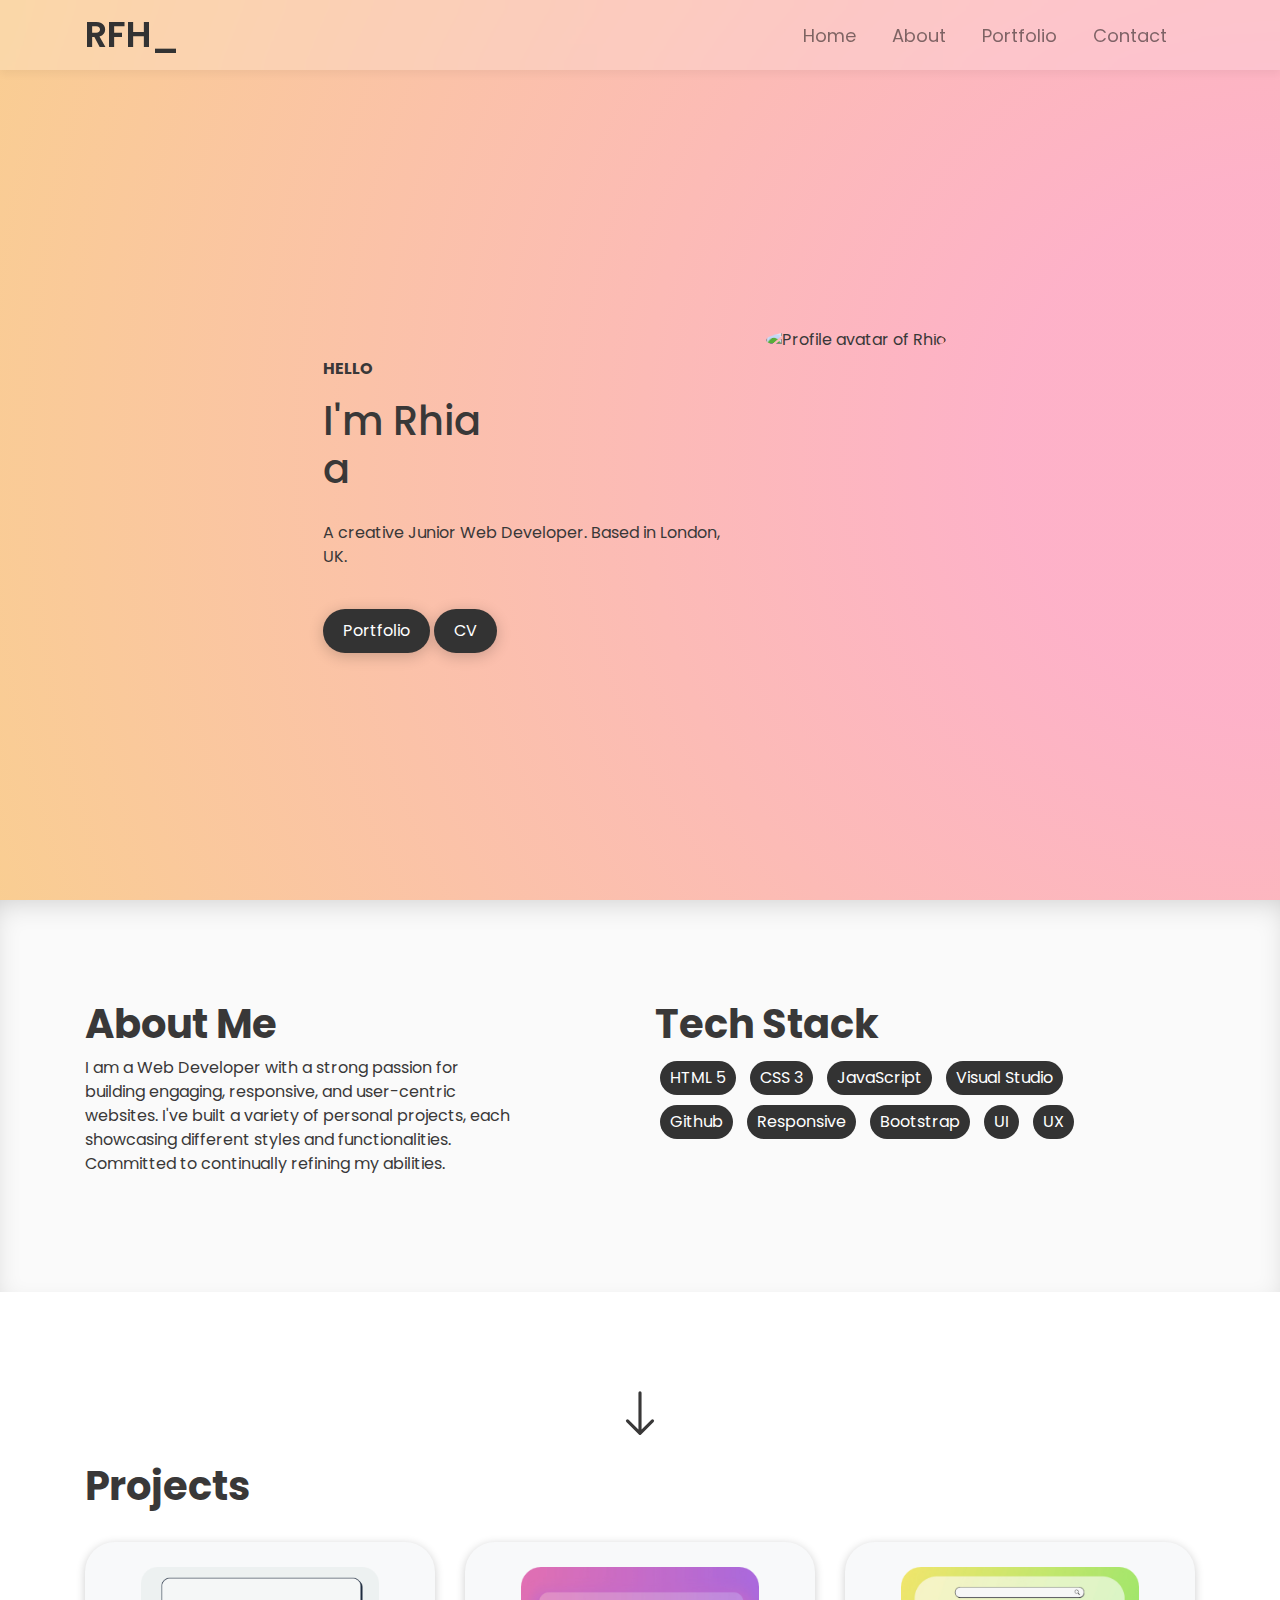
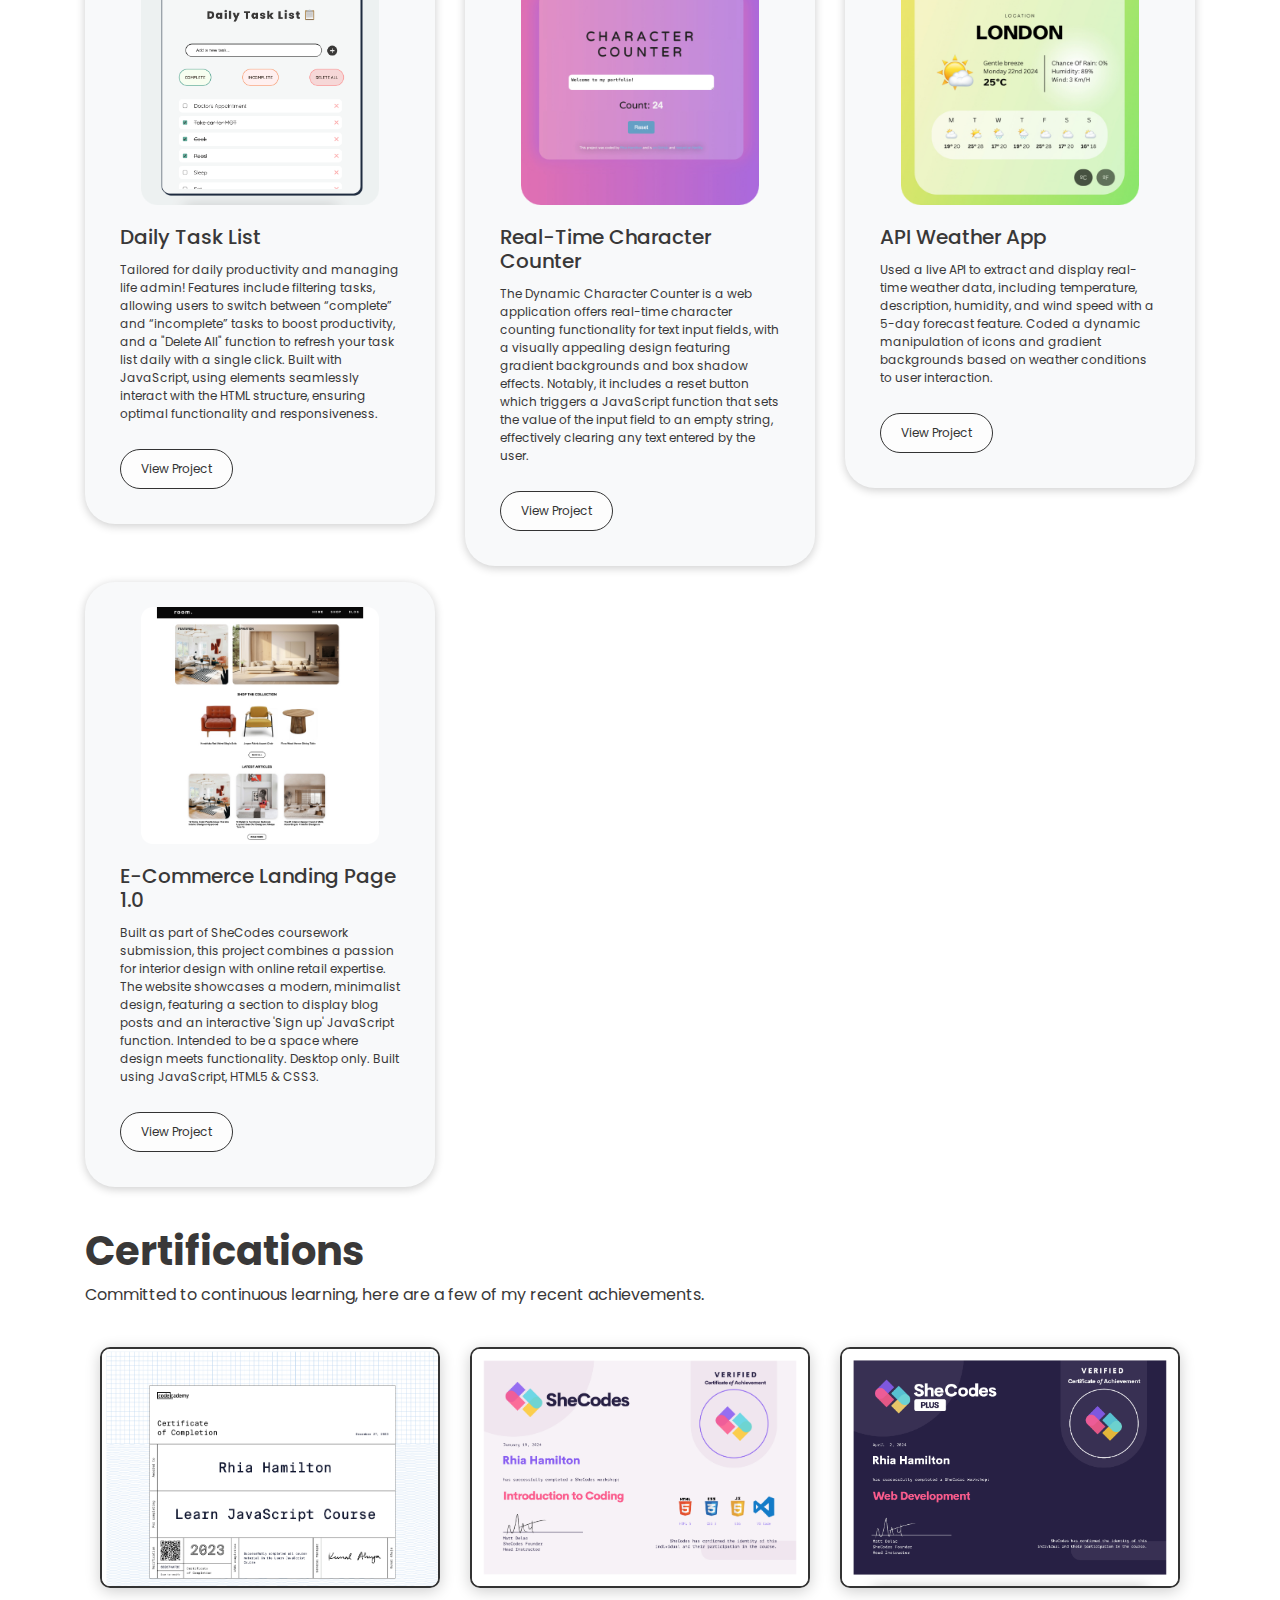
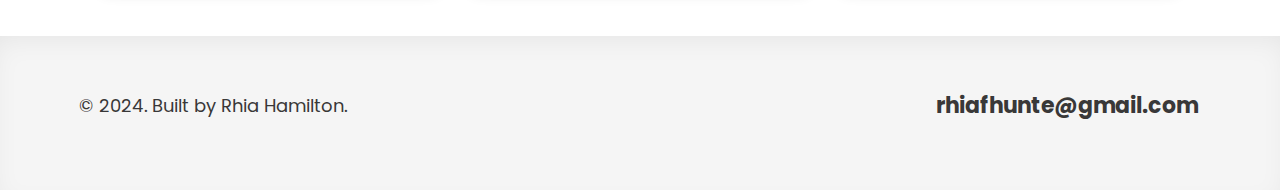
==== index.html @ b6ad88aa "Fixed broken CV link" ====
<!DOCTYPE html>
<html lang="en">
<head>
   <meta charset="UTF-8">
   <meta name="viewport" content="width=device-width, initial-scale=1.0">
   <link rel="stylesheet" href="https://cdn.jsdelivr.net/npm/remixicon@4.0.0/fonts/remixicon.css">
   <link rel="stylesheet" href="https://stackpath.bootstrapcdn.com/bootstrap/4.5.2/css/bootstrap.min.css">
   <script src="https://kit.fontawesome.com/2e4de11302.js" crossorigin="anonymous"></script>
   <link href="css/fontawesome.min.css" rel="stylesheet" type="text/css">
   <link rel="stylesheet" href="bootstrap.css">
   <link href="styles.css" rel="stylesheet" type="text/css">
   
   <title>RhiaFH Portfolio | Junior Software Developer</title>

</head>
<body>
    
<!-- BASIC MOBILE STYLING -->
<style> 
/* Base Styles */
.navbar-toggler-icon {
    color: transparent; 
}

.navbar-light .navbar-toggler {
    border-color: none;
}

/* Ordering Flex Items */
.order-1 {
    -webkit-box-ordinal-group: 3;
    -ms-flex-order: 2; 
    order: 2;
}

.order-2 {
    -webkit-box-ordinal-group: 2; 
    -ms-flex-order: 1;
    order: 1;
}

/*

.section_titles {
    padding-left: 11.5%;
}
*/



.card {
    width: 100%; 
    overflow: hidden; 
    box-shadow: 0px 2px 10px rgba(0,0,0,0.2);
    border: none;
    border-radius: 30px;
}


.card-img-top {
    padding: 10px 30px;
    width: 85%; 
    height: auto; 
    object-fit: cover; 
    object-position: center;
    border-radius: 15px; 
}


.card-body {
    padding:0px 35px 35px 35px;
}


.card-text {
    font-size: 12px; 
    overflow: visible; 
}



.btn-primary {
    background-color: rgba(255, 255, 255, 0.655);
    border-color: #333 !important;
    border: 1.5px solid #333;
    color: #333;
    font-size: 12px;
    border-radius: 100px;
    padding: 10px 20px;
    cursor: pointer;
    transition: background-color 0.3s ease;
}

.btn-primary:hover{
    background-color: #333;
    border-color: #333 !important;
    border: 1.5px solid #333;
    color: white;
}

@media (max-width: 576px) {
    .cards-wrapper {
    display: flex;
    justify-content: center;
    margin: 0 2%;
}

    .section_titles {
        padding-left: 4.5%;
    }
    .section_p {
        font-size: 14px;
        padding-left: 4.5%;
        margin-top: 0;
        margin-bottom: 0rem;
        padding-right: 30px;

    }

    .about__details__container{
        margin-left: 20px;
        margin-right: 40px;
    }

    .details__container {
        margin-left: 20px;
        margin-right: 40px;

    }

}

</style>


<!-- MAIN NAV -->
<section id="nav-menu">
    <nav class="navbar navbar-expand-lg navbar-light fixed-top dynamic-color-navbar">
        <div class="container">
            <a class="navbar-brand col-2" href="/">RFH<span>_</span></a>
            <button class="navbar-toggler" type="button" data-toggle="collapse" data-target="#navbarNav"
                    aria-controls="navbarNav" aria-expanded="false" aria-label="Toggle navigation"
                    id="navbarToggleBtn">
                <span class="navbar-toggler-icon"></span>
            </button>
            <div class="collapse navbar-collapse" id="navbarNav">
                <ul class="navbar-nav ml-auto">
                        <li class="nav-item">
                            <a class="nav-link" href="#home">Home</a>
                        </li>
                        <li class="nav-item">
                            <a class="nav-link" href="#about">About</a>
                        </li>
                        <li class="nav-item">
                            <a class="nav-link" href="#projects">Portfolio</a>
                        </li>
                        <li class="nav-item">
                            <a class="nav-link" href="#contact">Contact</a>
                        </li>
                    </ul>
                </div>
            </div>
        </div>
    </nav>
</section>


<!-- HERO -->
<section id="home">
    <section id="profile">
        <div class="profile__container">
            <div class="container">
                <div class="row">
                    <!-- Text Content Section: First on md and larger screens -->
                    <div class="col-md-8 order-sm-1 order-2">
                        <div class="profile__content">
                            <p class="profile__subtitle"><strong>HELLO</strong></p>
                            <h1 class="profile__title">
                                I'm <span>Rhia</span><br>
                                a <span id="typed" class="typing"></span>
                            </h1>
                            <script src="https://cdn.jsdelivr.net/npm/typed.js@2.0.12"></script>

                            <p class="description">
                                A creative Junior Web Developer. Based in London, UK.
                            </p>
                            <br>
                            <div class="action__btns">
                                <!--<button class="hero_button" onclick="location.href='#contact'">Contact Me</button>-->
                                <button class="hero_button margin-r-10px" onclick="location.href='#projects'">Portfolio</button>
                                <button class="hero_button" onclick="window.open('Assets/Rhia Hamilton - Junior Web Developer CV 2024.pdf', '_blank')">CV</button>
                            </div>
                        </div>
                    </div>
  <!-- Profile Image Section with Icon Overlay Above and Below -->
                    <div class="col-md-4 order-sm-2 order-0 position-relative">
                        <!-- Icons Above the profile image -->
                        <div style="position: absolute; top: -60px; right: 0; transform: translateX(-50%); display: flex; justify-content: space-between; width: 100px;">
                            <i class="fas fa-code code d-none d-sm-block" style="color: #272635a7; font-size: 70px; position: relative; left: -200px; top: 20px;"></i>
                            <i class="fab fa-bootstrap bootstrap d-none d-sm-block" style="color: #272635d7; font-size: 60px; position: relative; right: 20px"></i>
                        </div>
                        
                        <div class="profile-image" style="max-width: 100%; height: auto;">
                            <img src="assets/IMG_1.png" alt="Profile avatar of Rhia">
                        </div>
                        <!-- Icons Below the profile image -->
                        <div style="position: absolute; bottom: -60px; right: 0; transform: translateX(-50%);">
                            <i class="fab fa-js-square js d-none d-sm-block" style="color: #272635d7; font-size: 60px; position: relative; left: -200px; top: 10px;"></i>
                            <i class="fab fa-github github d-none d-sm-block" style="color: #272635a7; font-size: 60px; position: relative; left: 30px; bottom: 25px;"></i>
                        </div>
                        </div>
                    </div>
                </div>
            </div>
        </div>
    </section>
</section> 
 
 <!-- TYPING ANIMATION -->
 <script>
    var options = {
       strings: ["<strong>Web Developer</strong>", "<strong>Creative thinker</strong>", "<strong>Tech enthusiast</strong>"],
       typeSpeed: 50,
       backSpeed: 50,
       backDelay: 2000,
       startDelay: 400,
       loop: true,
       contentType: 'html'
    };
    var typed = new Typed("#typed", options);
 </script>

<!-- ABOUT ME INTRODUCTION -->
<section id="about">
    <div class="container">
       <div class="row">
          <!-- First Column -->
          <div class="col-12 col-md-6">
             <div class="about__details__container">
                <h1 class="title"><strong>About Me</strong></h1>
                <p>
                    I am a Web Developer with a strong passion for building engaging, responsive, and user-centric websites. I've built a variety of personal projects, each showcasing different styles and functionalities. Committed to continually refining my abilities.
                </p>
             </div>
          </div>
          <!-- Second Column -->
          <br>
          <div class="col-12 col-md-6">
             <div class="details__container">
                <h1 class="title"><strong>Tech Stack</strong></h1>
                <div class="tech__stack">
                   <!-- Tech Items -->
                   <div class="each_tech" style="width: fit-content;">HTML 5</div>
                   <div class="each_tech" style="width: fit-content;">CSS 3</div>           
                   <div class="each_tech" style="width: fit-content;">JavaScript</div>
                   <div class="each_tech" style="width: fit-content;">Visual Studio</div>   
                   <div class="each_tech" style="width: fit-content;">Github</div>     
                   <div class="each_tech" style="width: fit-content;">Responsive</div> 
                   <div class="each_tech" style="width: fit-content;">Bootstrap</div>   
                   <div class="each_tech" style="width: fit-content;">UI</div> 
                   <div class="each_tech" style="width: fit-content;">UX</div>  
                </div> 
             </div>
          </div>
       </div>
    </div>
 </section>
 
<br>
<br>
<br>
<br>

<!-- ARROW ICON -->
<div style="display: flex; justify-content: center;">
    <svg xmlns="http://www.w3.org/2000/svg" width="50" height="50" fill="currentColor" class="bi bi-arrow-down bounce" viewBox="0 0 16 16">
        <path fill-rule="evenodd" d="M8 1a.5.5 0 0 1 .5.5v11.793l3.146-3.147a.5.5 0 0 1 .708.708l-4 4a.5.5 0 0 1-.708 0l-4-4a.5.5 0 0 1 .708-.708L7.5 13.293V1.5A.5.5 0 0 1 8 1"/>
    </svg>
   
</div>

<!-- STATIC PROJECTS SECTION -->
<br>
<section id="projects" class="container">
    <h1 class="section_titles"><strong>Projects</strong></h1>
    <br>
    <div class="row cards-wrapper">
        <div class="col-md-4 mb-3">
            <div class="card bg-light">
                <img src="Assets/rfh-to-do-app.png" class="card-img-top" alt="Daily to-do app">
                <div class="card-body">
                    <h5 class="card-title">Daily Task List</h5>
                    <p class="card-text">Tailored for daily productivity and managing life admin! Features include filtering tasks, allowing users to switch between “complete” and “incomplete” tasks to boost productivity, and a "Delete All" function to refresh your task list daily with a single click. Built with JavaScript, using elements seamlessly interact with the HTML structure, ensuring optimal functionality and responsiveness. 
                    </p>
                    <a href="https://rhiafh-daily-task-list.netlify.app" target="_blank" class="btn btn-primary">View Project</a>
                </div>
            </div>
        </div>
        <div class="col-md-4 mb-3">
            <div class="card bg-light">
                <img src="Assets/resized/Rounded/rh-character-counter-round.png" class="card-img-top rounded" alt="Real-Time Character Counter">
                <div class="card-body">
                    <h5 class="card-title">Real-Time Character Counter</h5>
                    <p class="card-text">The Dynamic Character Counter is a web application offers real-time character counting functionality for text input fields, with a visually appealing design featuring gradient backgrounds and box shadow effects. Notably, it includes a reset button which triggers a JavaScript function that sets the value of the input field to an empty string, effectively clearing any text entered by the user.

                    </p>
                    <a href="https://rhiafh-character-counter.netlify.app/" target="_blank" class="btn btn-primary">View Project</a>
                </div>
            </div>
        </div>
        <div class="col-md-4 mb-3">
            <div class="card bg-light">
                <img src="Assets/resized/Rounded/rh-weather-app-square-round.png" class="card-img-top" alt="API Weather App">
                <div class="card-body">
                    <h5 class="card-title">API Weather App</h5>
                    <p class="card-text">Used a live API to extract and display real-time weather data, including temperature, description, humidity, and wind speed with a 5-day forecast feature. Coded a dynamic manipulation of icons and gradient backgrounds based on weather conditions to user interaction.

                    </p>
                    <a href="https://rhiafh-weather-app.netlify.app/" target="_blank" class="btn btn-primary">View Project</a>
                </div>
            </div>
        </div>
        <div class="col-md-4 mb-3 d-none d-md-block">
            <div class="card bg-light">
                <img src="Assets/resized/Rounded/ecomsite-square-rounded.png" class="card-img-top" alt="E-Commerce Landing Page 1.0">
                <div class="card-body">
                    <h5 class="card-title">E-Commerce Landing Page 1.0</h5>
                    <p class="card-text">Built as part of SheCodes coursework submission, this project combines a passion for interior design with online retail expertise. The website showcases a modern, minimalist design, featuring a section to display blog posts and an interactive 'Sign up' JavaScript function. Intended to be a space where design meets functionality. Desktop only. Built using JavaScript, HTML5 & CSS3.
                    </p>
                    <a href="https://www.shecodes.io/cohorts/1599/projects/2037888" target="_blank" class="btn btn-primary">View Project</a>
                </div>
            </div>
        </div>
    </div>
</section>


<br>
<!-- CETRIIFCATES SETCION-->
<section id="certificates" class="container">
    <h1 class="section_titles"><strong>Certifications</strong></h1>  
    <p class="section_p">
        Committed to continuous learning, here are a few of my recent achievements. 
    </p>
    <br>
   <div class="container">
      <div class="row">
         <div class="col-md-4">
            <div class="certificate">
               <a href="https://www.codecademy.com/profiles/Rhiafhunte/certificates/705dcb15de0da4dd9d9fc4f3274b430e" target="_blank" >
                  <img src="Assets/Codecademy_JS_Certificate.png" alt="Certificate 1">
              </a>
            </div>
         </div>
         <br>
         <div class="col-md-4">
            <div class="certificate">
               <a href="https://www.shecodes.io/certificates/e9a4f7de6667703b89cfa4e117dd806f" target="_blank" >
                  <img src="Assets/RH_SheCodes_Basics_Certificate.png" alt="Certificate 2">
              </a>
            </div>
         </div>
         <br>
         <div class="col-md-4">
            <div class="certificate">
               <a href="https://www.shecodes.io/certificates/384f6b2288be5c09e8b05656411b3e56" target="_blank" >
                  <img src="Assets/RH_SheCodes_Pro_Certificate.png" alt="Certificate 3">
              </a>

            </div>
         </div>
      </div>
   </div>
</section>
<br>
<br>


<!-- FOOTER SECTION -->
<footer>
    <section id="contact">
    <div class="container-fluid border-top-footer">
        <div class="row">
            <!-- Second column: Email Address -->
            <!-- Normal order on larger screens, first on small screens -->
            <div class="col-md-4 col-12 text-center order-sm-3">
                <p class="footer-description">
                    <strong><a href="mailto:rhiafhunte@gmail.com" class="custom-email-link">rhiafhunte@gmail.com</a></strong>
                </p>
            </div>

            <!-- Third column: Social Links with only icons as links -->
            <!-- Normal order on larger screens, second on small screens -->
            <div class="col-md-4 col-12 text-center order-sm-2">
                <a href="https://github.com/RhiaFHunte" target="_blank" class="footer-description" aria-label="Github">
                    <i class="fab fa-github"></i>
                </a>
                <a href="https://www.linkedin.com/in/rhiahunte/" target="_blank" class="footer-description" aria-label="LinkedIn">
                    <i class="fab fa-linkedin-in"></i>
                </a>
            </div>

            <!-- First column: Copyright Notice -->
            <!-- Normal order on larger screens, last on small screens -->
            <div class="col-md-4 col-12 text-center order-sm-1">
                <p class="footer-description">© 2024. Built by Rhia Hamilton.</p>
            </div>
        </div>
    </div>
</section>
</footer>



<!-- SCRIPTS -->
<script src="script.js"></script>
<script src="https://code.jquery.com/jquery-3.3.1.slim.min.js"></script>
<script src="https://cdnjs.cloudflare.com/ajax/libs/popper.js/1.14.7/umd/popper.min.js"></script>
<script src="https://cdn.jsdelivr.net/npm/bootstrap@4.5.2/dist/js/bootstrap.min.js"></script>
</body>
</html>
---- styles.css ----
@import url('https://fonts.googleapis.com/css2?family=Poppins:wght@300;400;600;700&display=swap');

:root {
   --primary-color: #7AA1C6;
   --primary-color-light: #a0bdd8;
   --text-dark: #393838; 
   --text-light: #7AA1C6;
   --extra-light: #fff8f9;
}
body {
   margin: 0;
   padding: 0;
   overflow-x: hidden;
   font-family: 'poppins', sans-serif;
   color: #393838;
}


#home {
  /* background: linear-gradient(106.5deg, rgba(255, 215, 185, 0.91) 23%, rgba(223, 159, 247, 0.8) 93%);*/
  background: radial-gradient(circle at 5.7% 50%, #f8c177cc  29.5%, #ffceeccf 90.5%);  
  background: radial-gradient(circle at right center, #fc739c8d 20%, #f8c177cc 100%, #f8c177cc 100%);

} 

/* RESPONSIVE STYLING */
/* Adjust h1 width for mobile view */
@media (max-width: 600px) {

   body {
      margin: 0;
      padding: 0;
      overflow-x: hidden;
   }
   
/* MOBILE NAVIGATION */

.title {
   height: auto;
   font-size: 30px;
}

#home {
   min-height: 100vh; /* Sets minimum height to 100% of the viewport height */
   height: auto; /* Allows the background height to expand based on the content */
   padding-bottom: 60px; /* Adds extra space at the bottom if needed */
}

#nav-menu nav {
   box-shadow: 0 4px 8px rgba(0, 0, 0, 0.046); 
}

.navbar-light .navbar-toggler {
   color: rgba(0, 0, 0, 0.5);
   z-index: 1030;
}

.dynamic-color-navbar {
   transition: background-color 0.8s ease;
}

.dynamic-color-navbar.scrolled {
   background-color: rgba(39, 38, 53, 0.104); 
}

.navbar-nav {
   display: flex;
   flex-direction: column;
   align-items: center;
   text-align: center;
   padding-top: 30%;
   width: 100%;
}

.navbar-nav .nav-item {
   margin: 10px 0;
   width: 100%; 
}

.navbar-toggler .navbar-toggler-icon {
   z-index: 1030; /* to ensure the toggler above other elements */
}

.navbar-toggler:not(.collapsed) .navbar-toggler-icon {
   transition: background-color 0.3s ease; /* Smooth transition for toggler icon */
}




/* PROFILE SECTION */

#profile {
   padding-top: 90px;
}


.profile-image {
   max-width: 75%;
   text-align: center; 
}

.profile__title {
   height: auto;
   font-size: 30px;
   overflow-x: auto;
   margin: 1px; 

}

.description {
   font-size: 14px;
   margin: 0; 
   line-height: 1.5;
}

.profile__subtitle, .profile__title,  .description {
   margin-left: 5px;
}




/* ABOUT SECTION */
.about__details__container {
   margin: 0 0 0 10%; 
   margin-right: 0; 
   margin-bottom: 24%; 
}

.details__container {
  margin: 0 0 0 10%; 
  margin-right: 0; 
}




/* CERTIFICATES */
#certificates img {
   margin-bottom: 10%;
}

#certificates .container {
   padding-left: 45px;
   padding-right: 45px;
}

/* CONTACT ME */
.custom-email-link {

}

.email-address h1 {

}

.social-icons h1 {

}
}

/* NAVIVATION SECTION */
#nav-menu nav {
   box-shadow: 0 4px 8px rgba(0, 0, 0, 0.046);

}
.navbar-light .navbar-toggler {
   color: rgba(0, 0, 0, .5);
}
.dynamic-color-navbar {
   transition: background-color 0.8s ease; 
}
.dynamic-color-navbar.scrolled {
   background-color: rgba(39, 38, 53, 0.104); 
  /*  background-color: rgba(223, 159, 247, 0.080); */

}
.navbar-nav .nav-link {
   color: #333; 
   font-size: 18px; 
   margin-right: 20px; 

}
.navbar-brand {
   color: #333!important; 
   font-size: 36px; 
   font-weight: 600;
   z-index: 1030;
   padding: 0PX;
}


/* PROFILE SECTION */

#profile {
   display: flex;             /* Enable Flexbox */
   flex-direction: column;    /* Stack children vertically */
   align-items: center;       /* Center children horizontally */
   justify-content: center;   /* Center children vertically */
   height: 100vh;             /* Set height to fill the viewport vertically */
   margin-bottom: 0;
   z-index: 1;
   transform: translateY(-45px); /* Move upwards by 20px */

 }

.profile-image {
   margin-top: -30px; /* Adjust the margin to move the image upwards */
}

.profile-image img {
   width: 100%; /* Adjust the width of the image */
   max-width: 300px; /* Set a maximum width for the image */
   height: auto; /* Maintain aspect ratio */
   border-radius: 50%; /* Make the image circular */

}

.profile__title {
   margin-bottom: 28px;
}

.hero_button {
background-color: #333;
color: #fff;
border-radius: 100px;
padding: 10px 20px; /* Adjust padding as needed */
border: none; /* Remove border */
cursor: pointer; /* Change cursor to pointer on hover */
}

.hero_button:hover {
   background-color: #080808e6;
   box-shadow: 0px 3px 15px rgba(0,0,0,0.2);
   }

.hero_button {
   background-color: #333;
   box-shadow: 0px 3px 15px rgba(0,0,0,0.2);
}

.margin-lr-10px {
   margin-left: 10px;
   margin-right: 10px;
}

.margin-r-20px {
   margin-right: 10px;
}

nav {
   position: fixed;
   top: 0;
   width: 100%;
   z-index: 2;
}

.navbar {

   position: fixed;
   background-color: rgba(255, 255, 255, 0.199); 
   -webkit-backdrop-filter: blur(10px); 
   backdrop-filter: blur(10px);
}


#home {
   min-height: 100vh; 
   height: auto; 
}

#profile {
   padding-top: 200px; /* Specific height of the element */   
}



/* ABOUT SECTION */
body #about {
   background-color: #FAFAFA;
   padding: 100px 0px; 
   box-shadow: inset 0px 10px 30px -10px rgba(0,0,0,0.2);
}
.about__details__container {
   margin-right: 20%; 
}

/* TECH STACK SECTION */
.details__container{
   margin-right: 20%; 


}
.each_tech {
   background-color: #333;
   color: #fff;
   padding: 5px 10px;
   border-radius: 100px;
   margin-bottom: 5px;
   cursor:default;
}
.tech__stack .each_tech {
   display: inline-block;
   background-color: #333;
   color: #fff;
   padding: 5px 10px;
   margin: 5px;
   border-radius: 100px;
   word-wrap: break-word; 
}

/* PROJECTS SECTION */

#projects {

   scroll-margin-top: 75px;  
}

.card-text {
   font-size: 11px;
   padding-bottom: 10px;
}


.card-img-top {
   width: 70%;      /* Controls the width of the image as a percentage of its container */
   height: auto;    /* Keeps the image's aspect ratio intact */
   border-radius: 30px; /* Rounds the corners of the image */
   margin: 15px auto 10px; /* Top and bottom margins set specifically, left and right margins set to auto */
   display: block; /* Ensures the image is treated as a block-level element, which is necessary for margins to work */
}


/* CERTI SECTION */

.certificate img {
   max-width: 100%;
   height: auto;
   border-radius: 10px;
   border: 2px solid #333;
   box-shadow: 0px 3px 15px rgba(0,0,0,0.2);
}

/* FOOTER SECTION */

footer {
   background-color: #f5f5f5;
   box-shadow: inset 0 10px 30px -10px rgba(0, 0, 0, 0.08);
   padding: 50px 0; /* Uniform padding at top and bottom */
   overflow-x: hidden;
}

footer .container {
   max-width: 100%;
   margin: 0 auto;
   padding: 0 20px;
   box-sizing: border-box;
}

footer .row {
   display: flex;
   align-items: center;
   justify-content: center;
   font-size: 18px;
}

.footer-description a {
   margin: 0 15px;
   color: #393838;
   text-decoration: none; /* Forcefully removing underline */
}

a:hover {
   text-decoration: none;
}

.custom-email-link {
   font-size: 22px;
   position: relative;
   text-decoration: none; 
   color: inherit; 
   display: inline-block; 
}

.custom-email-link::after {
   content: '';
   display: block;
   width: 0; /* Start underline from left to right*/
   height: 2px; 
   background: currentColor; 
   transition: width 0.3s ease, background-color 0.3s ease; 
   position: absolute;
   left: 0;
   bottom: -2px; 
}

.custom-email-link:hover::after,
.custom-email-link:focus::after {
    width: 100%; 
}

.footer-description i {
   font-size: 36px; 
   color: #393838; 
   margin: 10px;
   transition: color 0.3s ease; 
}

.footer-description i:hover,
.footer-description a:focus i {
   color: #555; 
   transform: scale(1.1); 
   text-decoration: none;
}
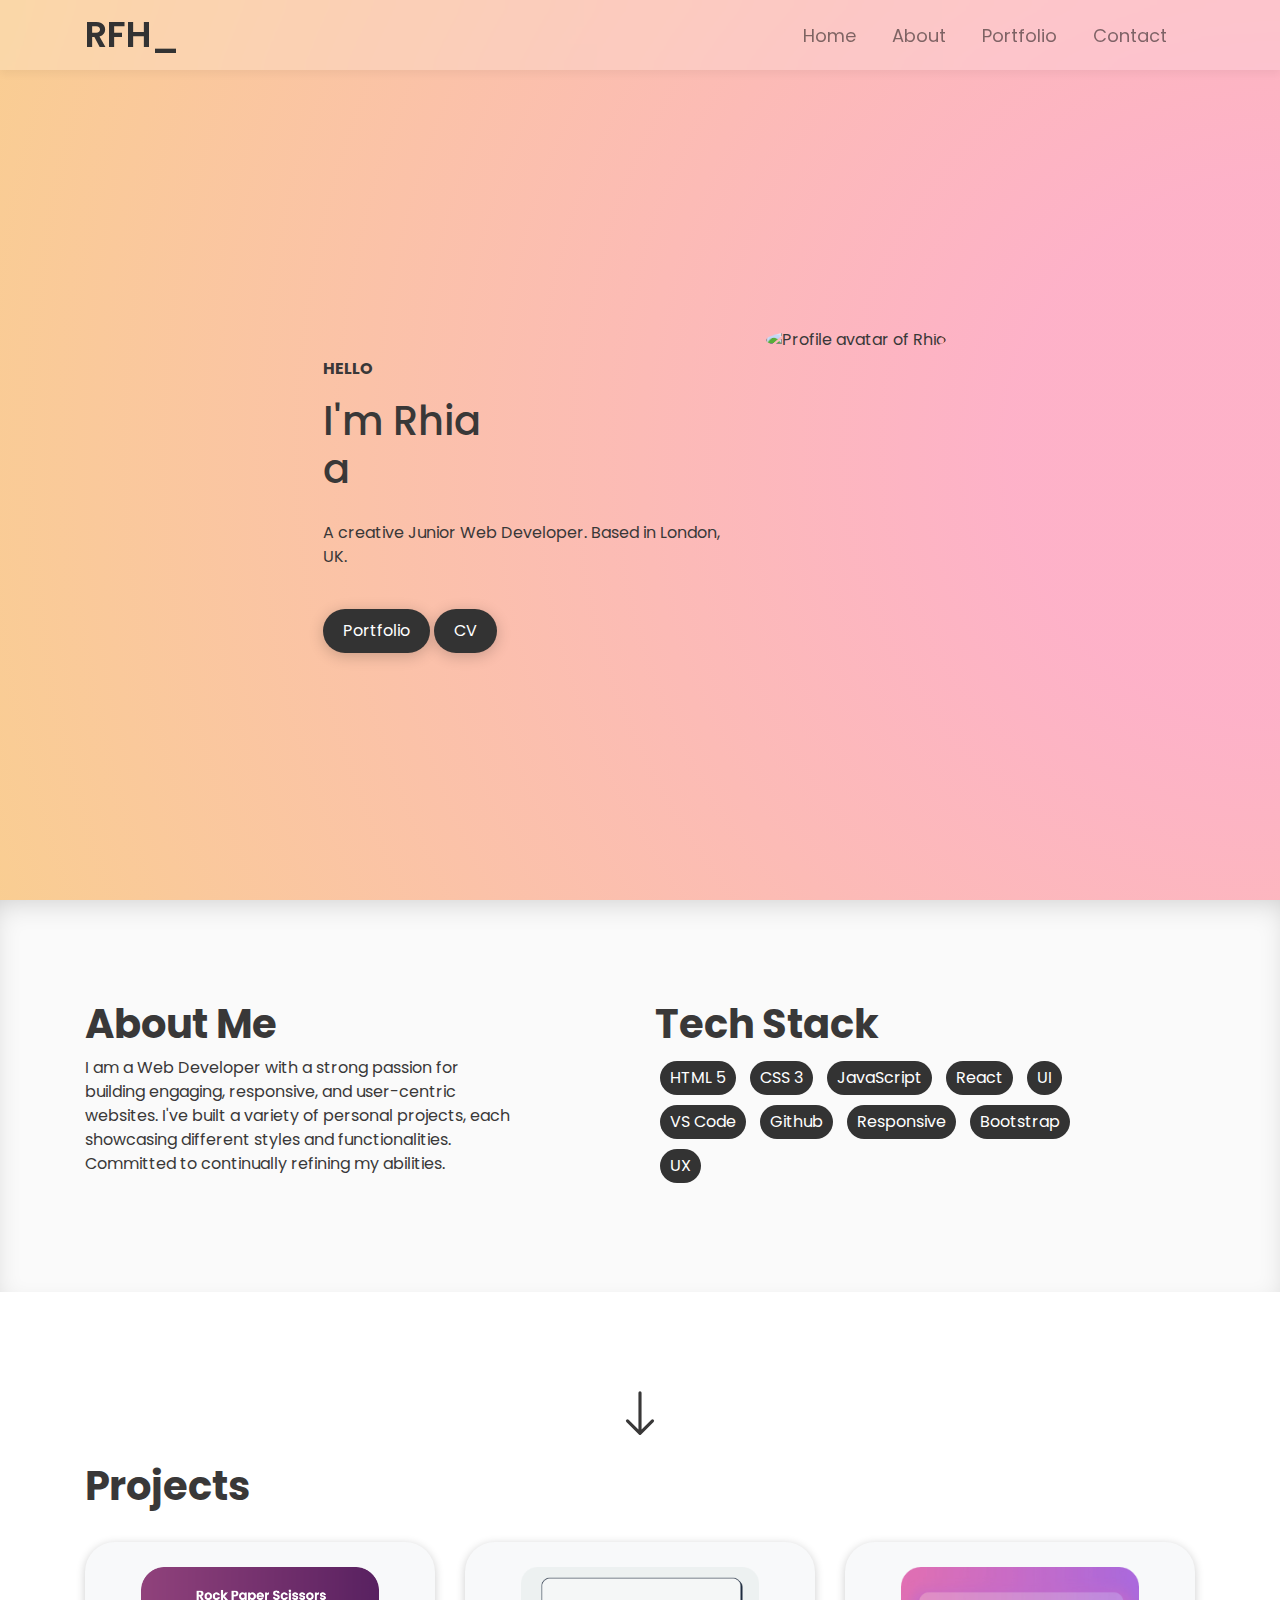
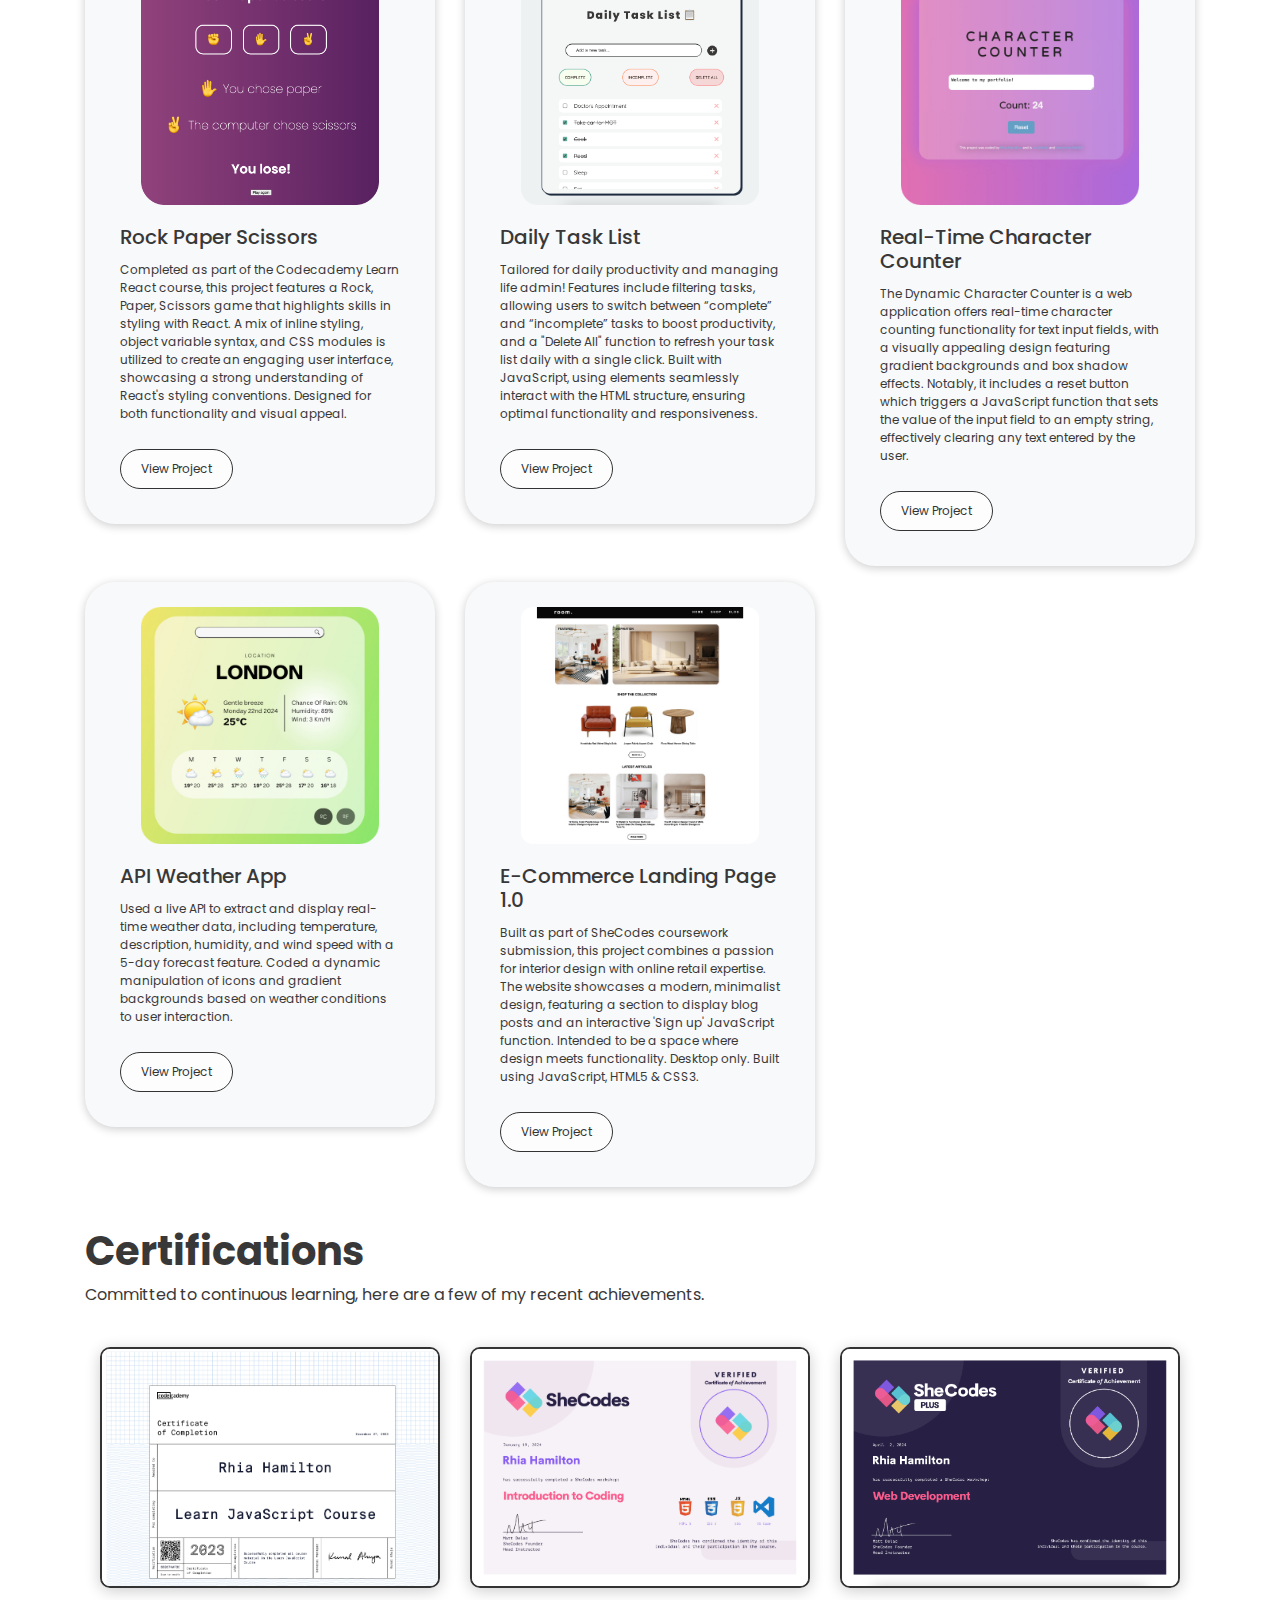
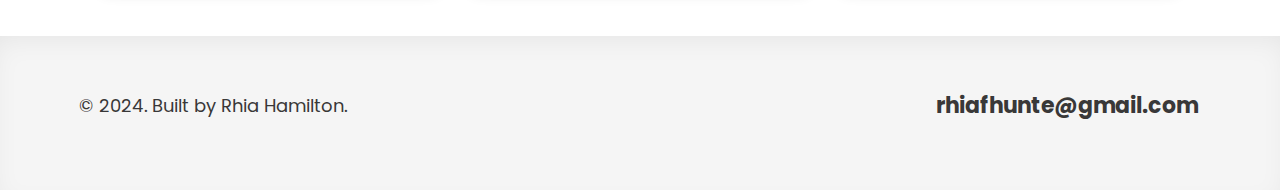
==== commit 998c85a3: "Added new project build to the Projects section" ====
--- a/index.html
+++ b/index.html
@@ -97,6 +97,7 @@
     border: 1.5px solid #333;
     color: white;
 }
+
 
 @media (max-width: 576px) {
     .cards-wrapper {
@@ -253,11 +254,13 @@
                    <div class="each_tech" style="width: fit-content;">HTML 5</div>
                    <div class="each_tech" style="width: fit-content;">CSS 3</div>           
                    <div class="each_tech" style="width: fit-content;">JavaScript</div>
-                   <div class="each_tech" style="width: fit-content;">Visual Studio</div>   
+                   <div class="each_tech" style="width: fit-content;">React</div>
+                   <div class="each_tech" style="width: fit-content;">UI</div> 
+                   <div class="each_tech" style="width: fit-content;">VS Code</div>   
                    <div class="each_tech" style="width: fit-content;">Github</div>     
                    <div class="each_tech" style="width: fit-content;">Responsive</div> 
                    <div class="each_tech" style="width: fit-content;">Bootstrap</div>   
-                   <div class="each_tech" style="width: fit-content;">UI</div> 
+
                    <div class="each_tech" style="width: fit-content;">UX</div>  
                 </div> 
              </div>
@@ -287,6 +290,17 @@
     <div class="row cards-wrapper">
         <div class="col-md-4 mb-3">
             <div class="card bg-light">
+                <img src="Assets/rfh-rock-paper-scissors.png" class="card-img-top" alt="Daily to-do app">
+                <div class="card-body">
+                    <h5 class="card-title">Rock Paper Scissors</h5>
+                    <p class="card-text">Completed as part of the Codecademy Learn React course, this project features a Rock, Paper, Scissors game that highlights skills in styling with React. A mix of inline styling, object variable syntax, and CSS modules is utilized to create an engaging user interface, showcasing a strong understanding of React's styling conventions. Designed for both functionality and visual appeal.
+                    </p>
+                    <a href="https://rfh-react-game.netlify.app/" target="_blank" class="btn btn-primary">View Project</a>
+                </div>
+            </div>
+        </div>
+        <div class="col-md-4 mb-3">
+            <div class="card bg-light">
                 <img src="Assets/rfh-to-do-app.png" class="card-img-top" alt="Daily to-do app">
                 <div class="card-body">
                     <h5 class="card-title">Daily Task List</h5>
@@ -331,11 +345,16 @@
                 </div>
             </div>
         </div>
+        
     </div>
 </section>
 
 
 <br>
+
+
+
+
 <!-- CETRIIFCATES SETCION-->
 <section id="certificates" class="container">
     <h1 class="section_titles"><strong>Certifications</strong></h1>  
@@ -343,35 +362,43 @@
         Committed to continuous learning, here are a few of my recent achievements. 
     </p>
     <br>
-   <div class="container">
-      <div class="row">
-         <div class="col-md-4">
-            <div class="certificate">
-               <a href="https://www.codecademy.com/profiles/Rhiafhunte/certificates/705dcb15de0da4dd9d9fc4f3274b430e" target="_blank" >
-                  <img src="Assets/Codecademy_JS_Certificate.png" alt="Certificate 1">
-              </a>
-            </div>
-         </div>
-         <br>
-         <div class="col-md-4">
-            <div class="certificate">
-               <a href="https://www.shecodes.io/certificates/e9a4f7de6667703b89cfa4e117dd806f" target="_blank" >
-                  <img src="Assets/RH_SheCodes_Basics_Certificate.png" alt="Certificate 2">
-              </a>
-            </div>
-         </div>
-         <br>
-         <div class="col-md-4">
-            <div class="certificate">
-               <a href="https://www.shecodes.io/certificates/384f6b2288be5c09e8b05656411b3e56" target="_blank" >
-                  <img src="Assets/RH_SheCodes_Pro_Certificate.png" alt="Certificate 3">
-              </a>
-
-            </div>
-         </div>
-      </div>
-   </div>
+    <div class="container">
+        <div class="row">
+            <div class="col-md-4">
+                <div class="certificate">
+                    <a href="https://www.codecademy.com/profiles/Rhiafhunte/certificates/705dcb15de0da4dd9d9fc4f3274b430e" target="_blank">
+                        <img src="Assets/Codecademy_JS_Certificate.png" alt="Certificate 1">
+                    </a>
+                </div>
+            </div>
+            <br>
+            <div class="col-md-4">
+                <div class="certificate">
+                    <a href="https://www.shecodes.io/certificates/e9a4f7de6667703b89cfa4e117dd806f" target="_blank">
+                        <img src="Assets/RH_SheCodes_Basics_Certificate.png" alt="Certificate 2">
+                    </a>
+                </div>
+            </div>
+            <br>
+            <div class="col-md-4">
+                <div class="certificate">
+                    <a href="https://www.shecodes.io/certificates/384f6b2288be5c09e8b05656411b3e56" target="_blank">
+                        <img src="Assets/RH_SheCodes_Pro_Certificate.png" alt="Certificate 3">
+                    </a>
+                </div>
+            </div>
+        </div>
+    </div>
 </section>
+
+
+<!-- Include your CSS file -->
+<link rel="stylesheet" href="path/to/your/style.css">
+
+<!-- Include your JavaScript file -->
+<script src="path/to/your/script.js"></script>
+
+
 <br>
 <br>
 
@@ -416,6 +443,7 @@
 <script src="script.js"></script>
 <script src="https://code.jquery.com/jquery-3.3.1.slim.min.js"></script>
 <script src="https://cdnjs.cloudflare.com/ajax/libs/popper.js/1.14.7/umd/popper.min.js"></script>
+<script src="https://cdn.jsdelivr.net/npm/@popperjs/core@2.9.3/dist/umd/popper.min.js"></script>
 <script src="https://cdn.jsdelivr.net/npm/bootstrap@4.5.2/dist/js/bootstrap.min.js"></script>
 </body>
 </html>--- a/styles.css
+++ b/styles.css
@@ -135,7 +135,6 @@
 
 
 
-
 /* CERTIFICATES */
 #certificates img {
    margin-bottom: 10%;
@@ -145,6 +144,9 @@
    padding-left: 45px;
    padding-right: 45px;
 }
+
+
+
 
 /* CONTACT ME */
 .custom-email-link {
@@ -332,6 +334,8 @@
 }
 
 
+
+
 /* CERTI SECTION */
 
 .certificate img {
@@ -341,6 +345,9 @@
    border: 2px solid #333;
    box-shadow: 0px 3px 15px rgba(0,0,0,0.2);
 }
+
+
+
 
 /* FOOTER SECTION */
 
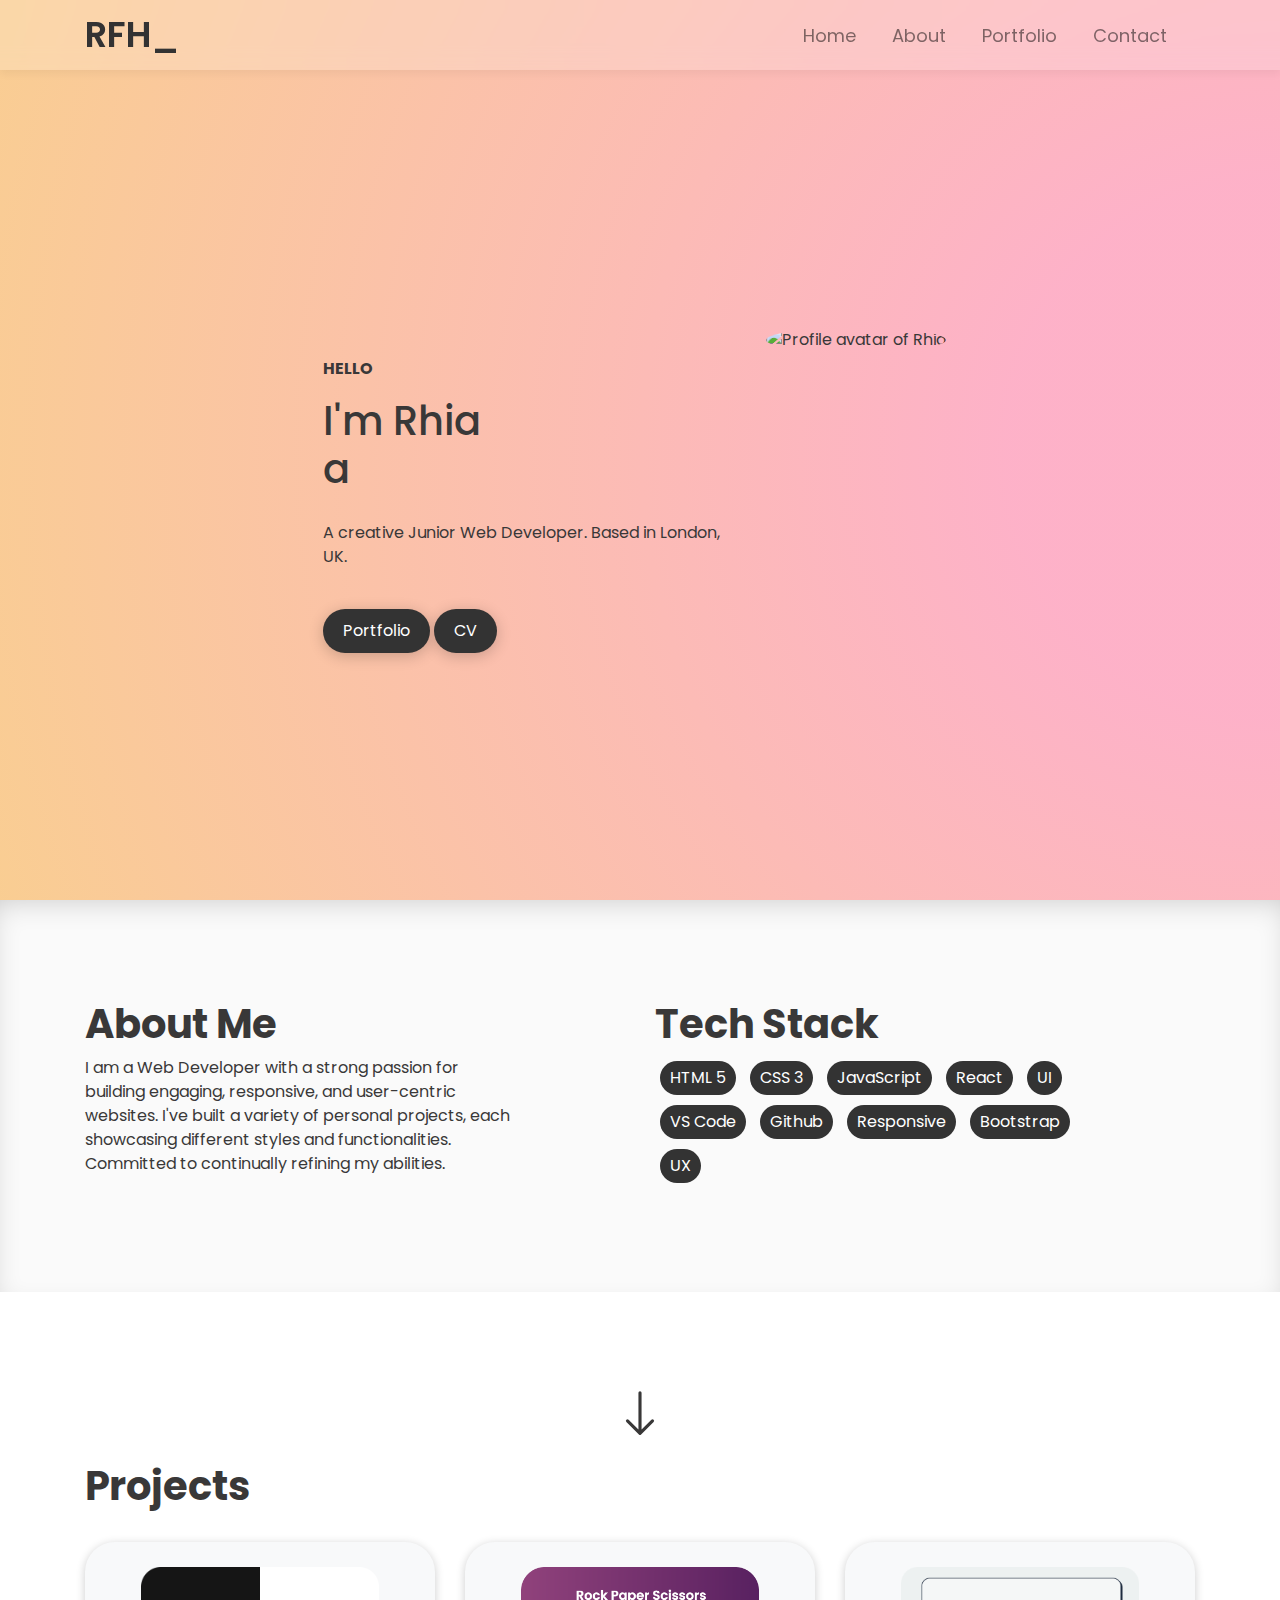
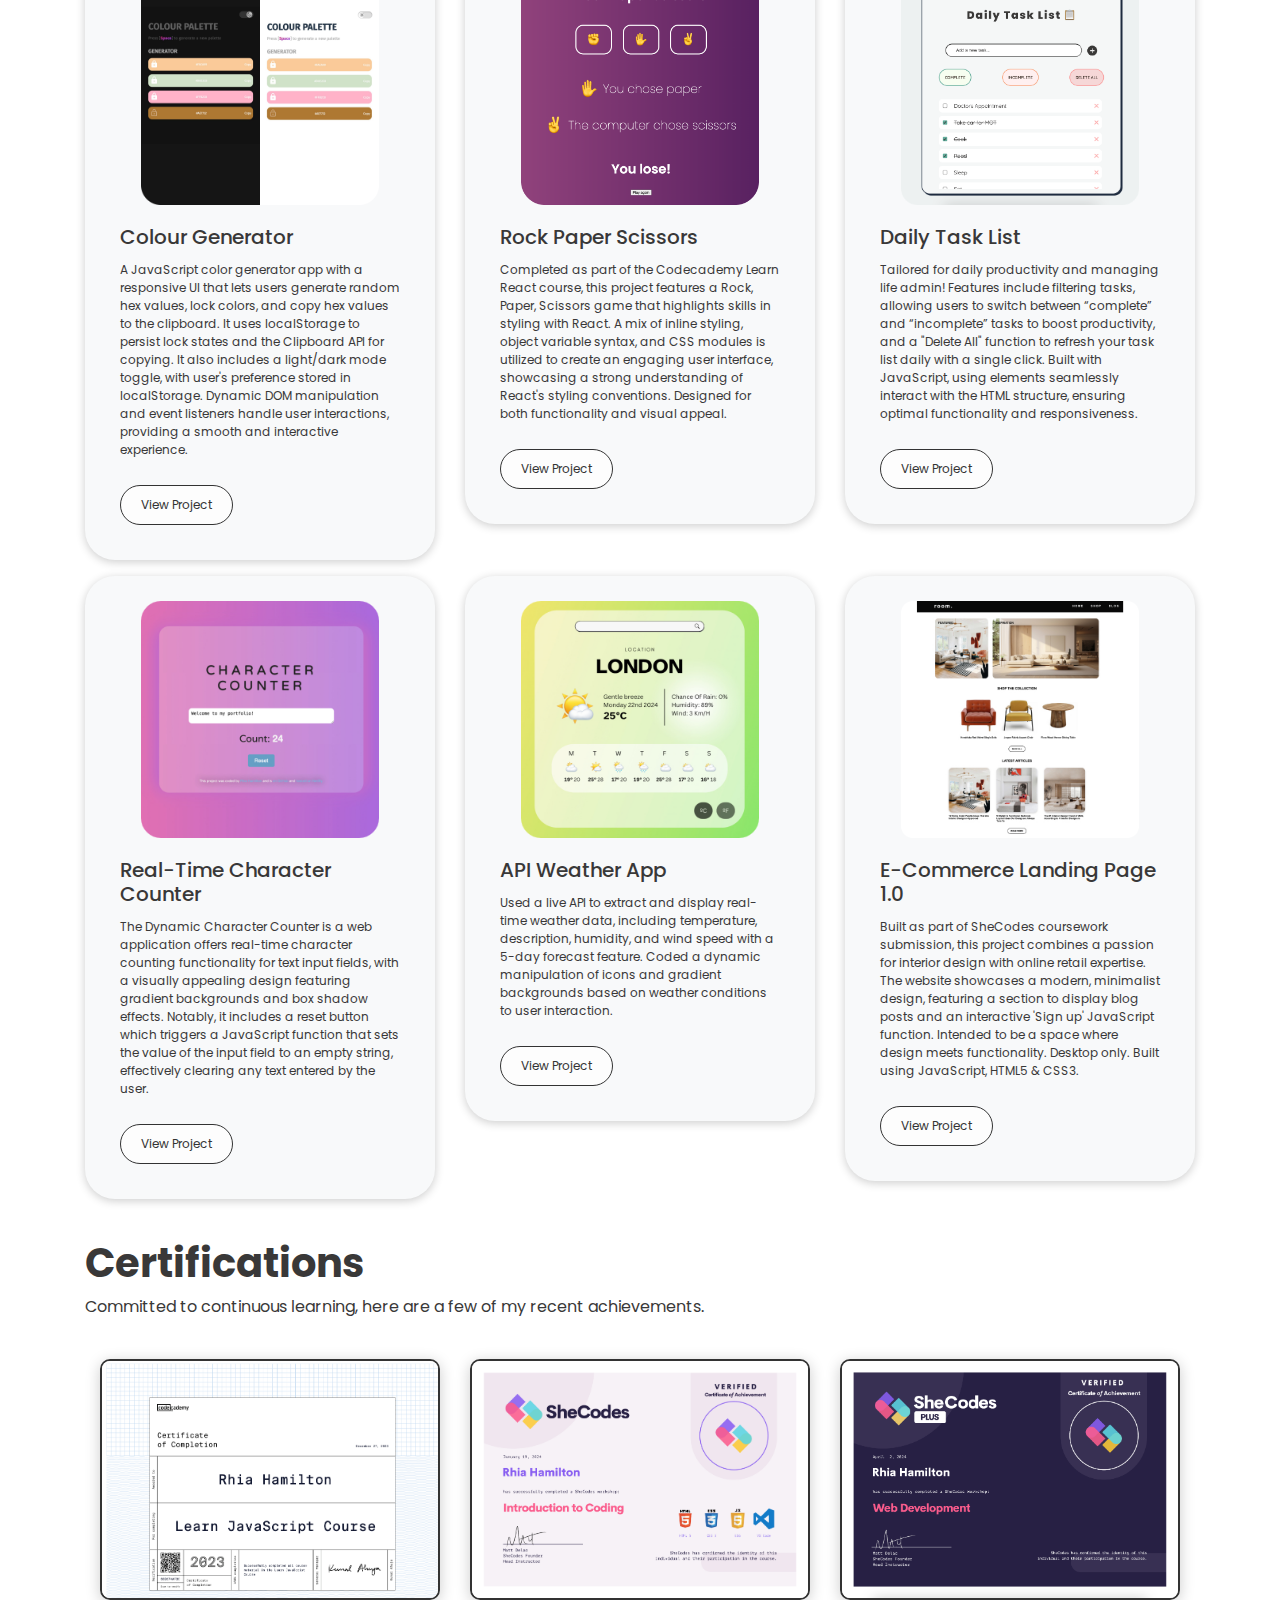
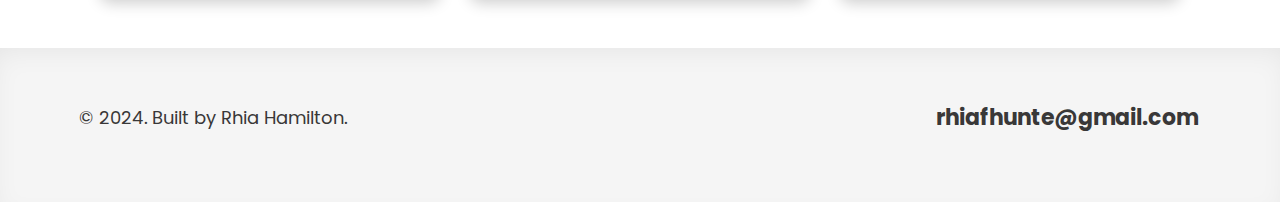
==== commit 9d5ded53: "added latest colour-palette-generator project" ====
--- a/index.html
+++ b/index.html
@@ -9,9 +9,12 @@
    <link href="css/fontawesome.min.css" rel="stylesheet" type="text/css">
    <link rel="stylesheet" href="bootstrap.css">
    <link href="styles.css" rel="stylesheet" type="text/css">
-   
-   <title>RhiaFH Portfolio | Junior Software Developer</title>
-
+<!-- FAVICON -->
+   <link rel="apple-touch-icon" sizes="180x180" href="Assets/Favicon/apple-touch-icon.png">
+   <link rel="icon" type="image/png" sizes="32x32" href="/Assets/Favicon/favicon-32x32.png">
+   <link rel="icon" type="image/png" sizes="16x16" href="Assets/Favicon/favicon-16x16.png">
+   <link rel="manifest" href="/site.webmanifest">
+   <title>RhiaFH Portfolio | Junior Web Developer</title>
 </head>
 <body>
     
@@ -189,7 +192,8 @@
                             <div class="action__btns">
                                 <!--<button class="hero_button" onclick="location.href='#contact'">Contact Me</button>-->
                                 <button class="hero_button margin-r-10px" onclick="location.href='#projects'">Portfolio</button>
-                                <button class="hero_button" onclick="window.open('Assets/Rhia Hamilton - Junior Web Developer CV 2024.pdf', '_blank')">CV</button>
+                                <button class="hero_button" onclick="window.open('Assets/Rhia%20Hamilton%20-%20Junior%20Frontend%20Engineer%20CV%202025.pdf', '_blank')">CV</button>
+
                             </div>
                         </div>
                     </div>
@@ -290,6 +294,17 @@
     <div class="row cards-wrapper">
         <div class="col-md-4 mb-3">
             <div class="card bg-light">
+                <img src="Assets/colour-picker-1.png" class="card-img-top" alt="Daily to-do app">
+                <div class="card-body">
+                    <h5 class="card-title">Colour Generator</h5>
+                    <p class="card-text">A JavaScript color generator app with a responsive UI that lets users generate random hex values, lock colors, and copy hex values to the clipboard. It uses localStorage to persist lock states and the Clipboard API for copying. It also includes a light/dark mode toggle, with user's preference stored in localStorage. Dynamic DOM manipulation and event listeners handle user interactions, providing a smooth and interactive experience.
+                    </p>
+                    <a href="https://rfh-colour-generator.netlify.app" target="_blank" class="btn btn-primary">View Project</a>
+                </div>
+            </div>
+        </div>
+        <div class="col-md-4 mb-3">
+            <div class="card bg-light">
                 <img src="Assets/rfh-rock-paper-scissors.png" class="card-img-top" alt="Daily to-do app">
                 <div class="card-body">
                     <h5 class="card-title">Rock Paper Scissors</h5>
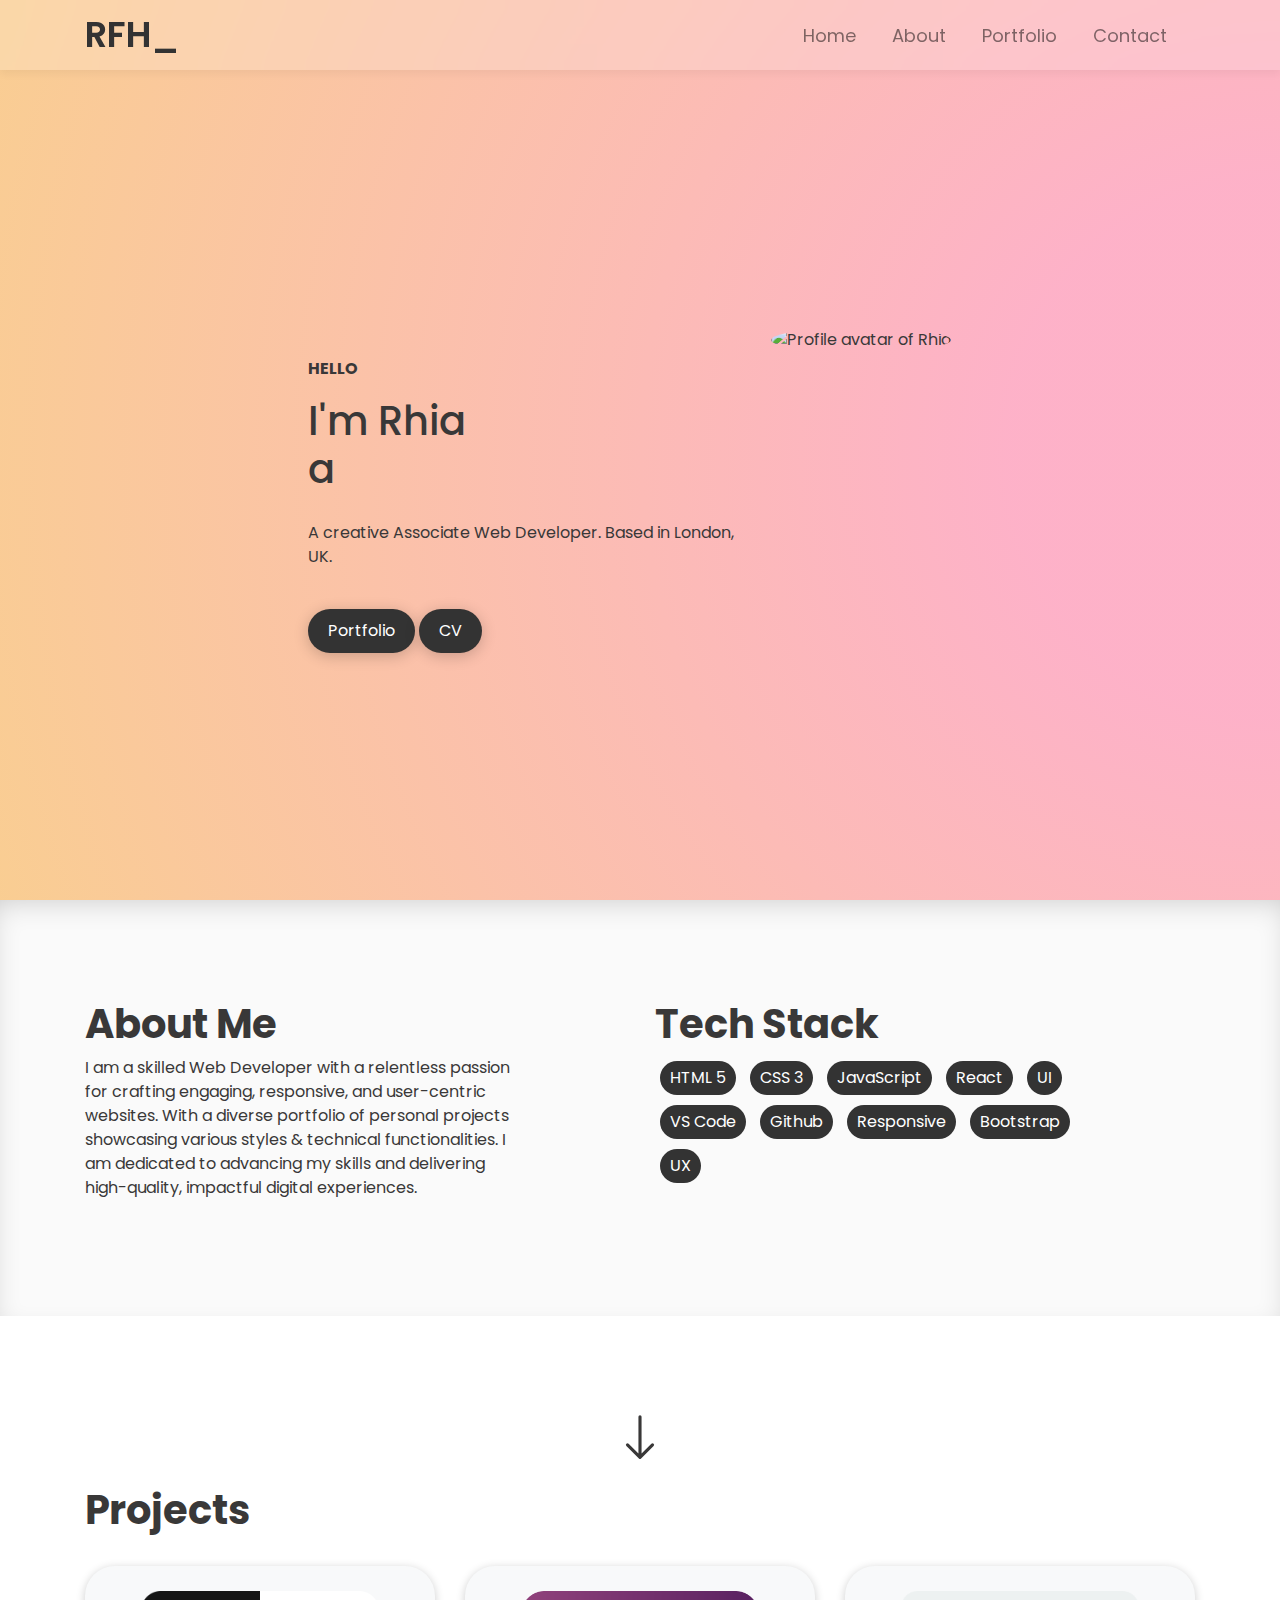
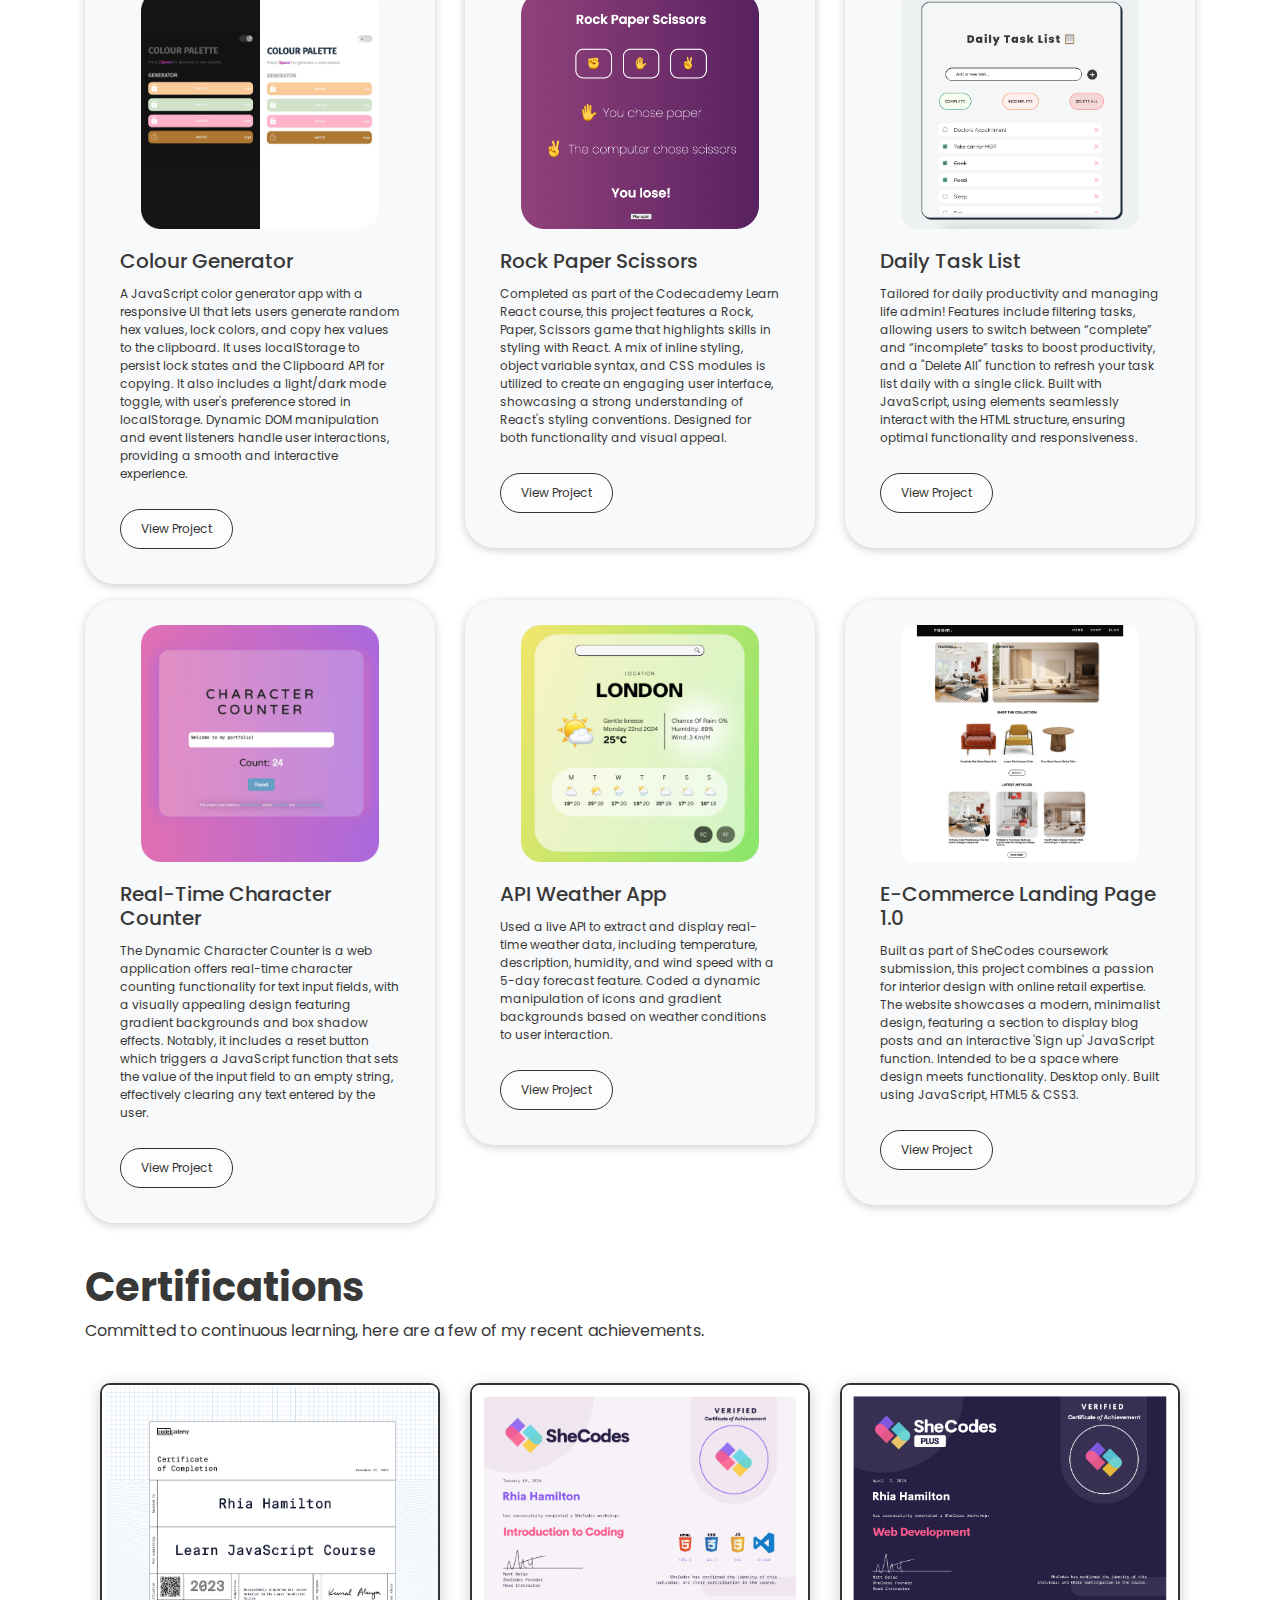
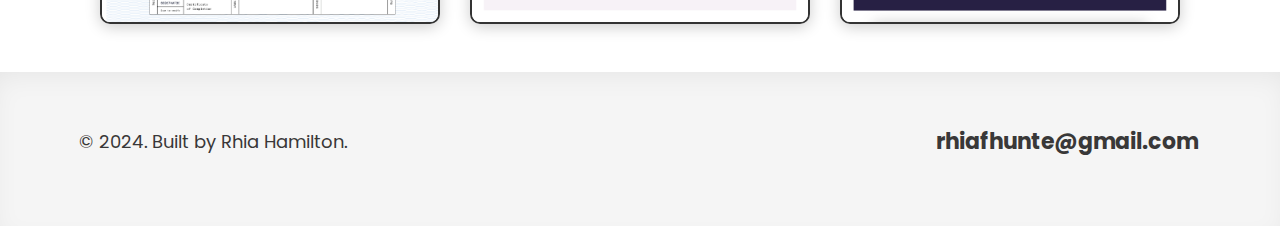
==== commit 138b124b: "Updated About Me summary and CV document" ====
--- a/index.html
+++ b/index.html
@@ -14,7 +14,7 @@
    <link rel="icon" type="image/png" sizes="32x32" href="/Assets/Favicon/favicon-32x32.png">
    <link rel="icon" type="image/png" sizes="16x16" href="Assets/Favicon/favicon-16x16.png">
    <link rel="manifest" href="/site.webmanifest">
-   <title>RhiaFH Portfolio | Junior Web Developer</title>
+   <title>RhiaFH Portfolio | Associate Web Developer</title>
 </head>
 <body>
     
@@ -186,13 +186,13 @@
                             <script src="https://cdn.jsdelivr.net/npm/typed.js@2.0.12"></script>
 
                             <p class="description">
-                                A creative Junior Web Developer. Based in London, UK.
+                                A creative Associate Web Developer. Based in London, UK.
                             </p>
                             <br>
                             <div class="action__btns">
                                 <!--<button class="hero_button" onclick="location.href='#contact'">Contact Me</button>-->
                                 <button class="hero_button margin-r-10px" onclick="location.href='#projects'">Portfolio</button>
-                                <button class="hero_button" onclick="window.open('Assets/Rhia%20Hamilton%20-%20Junior%20Frontend%20Engineer%20CV%202025.pdf', '_blank')">CV</button>
+                                <button class="hero_button" onclick="window.open('Assets/Rhia Hamilton - Associate Software Developer CV 2025.pdf', '_blank')">CV</button>
 
                             </div>
                         </div>
@@ -244,7 +244,7 @@
              <div class="about__details__container">
                 <h1 class="title"><strong>About Me</strong></h1>
                 <p>
-                    I am a Web Developer with a strong passion for building engaging, responsive, and user-centric websites. I've built a variety of personal projects, each showcasing different styles and functionalities. Committed to continually refining my abilities.
+                    I am a skilled Web Developer with a relentless passion for crafting engaging, responsive, and user-centric websites. With a diverse portfolio of personal projects showcasing various styles & technical functionalities. I am dedicated to advancing my skills and delivering high-quality, impactful digital experiences.
                 </p>
              </div>
           </div>
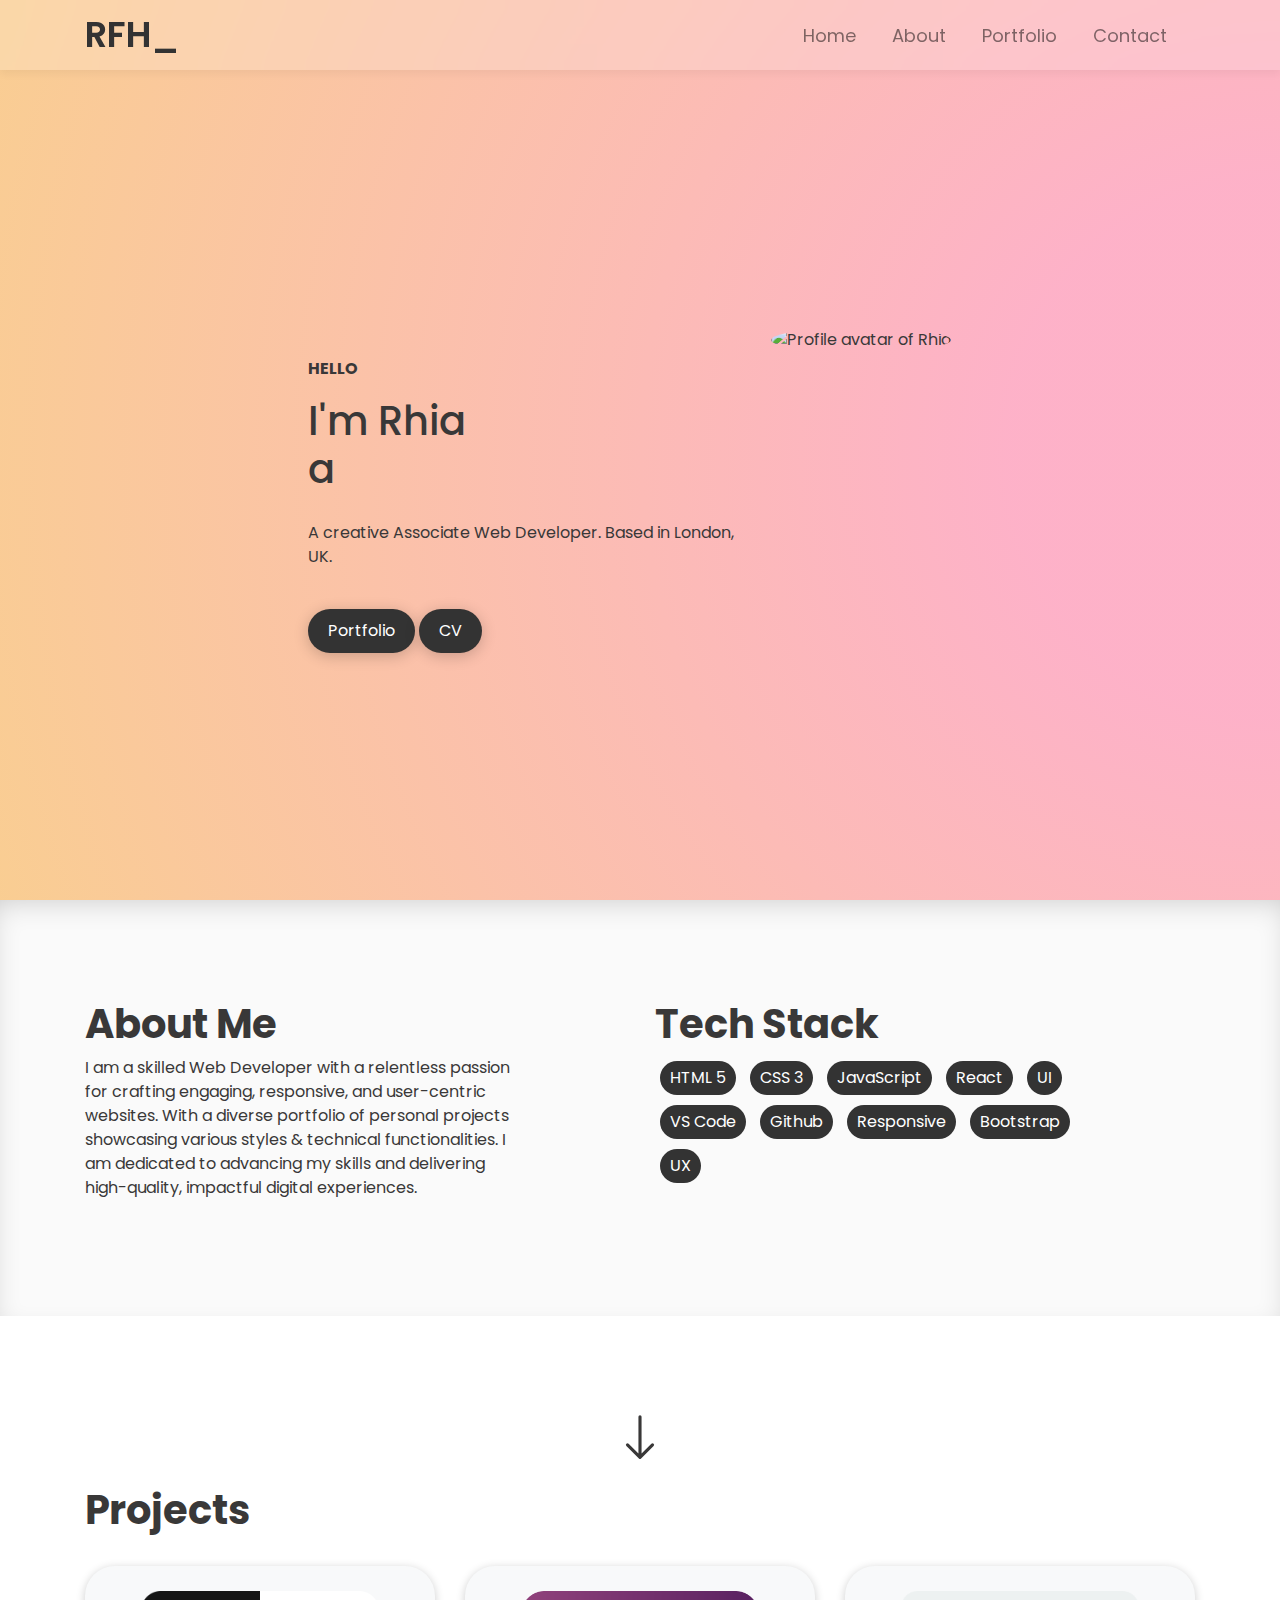
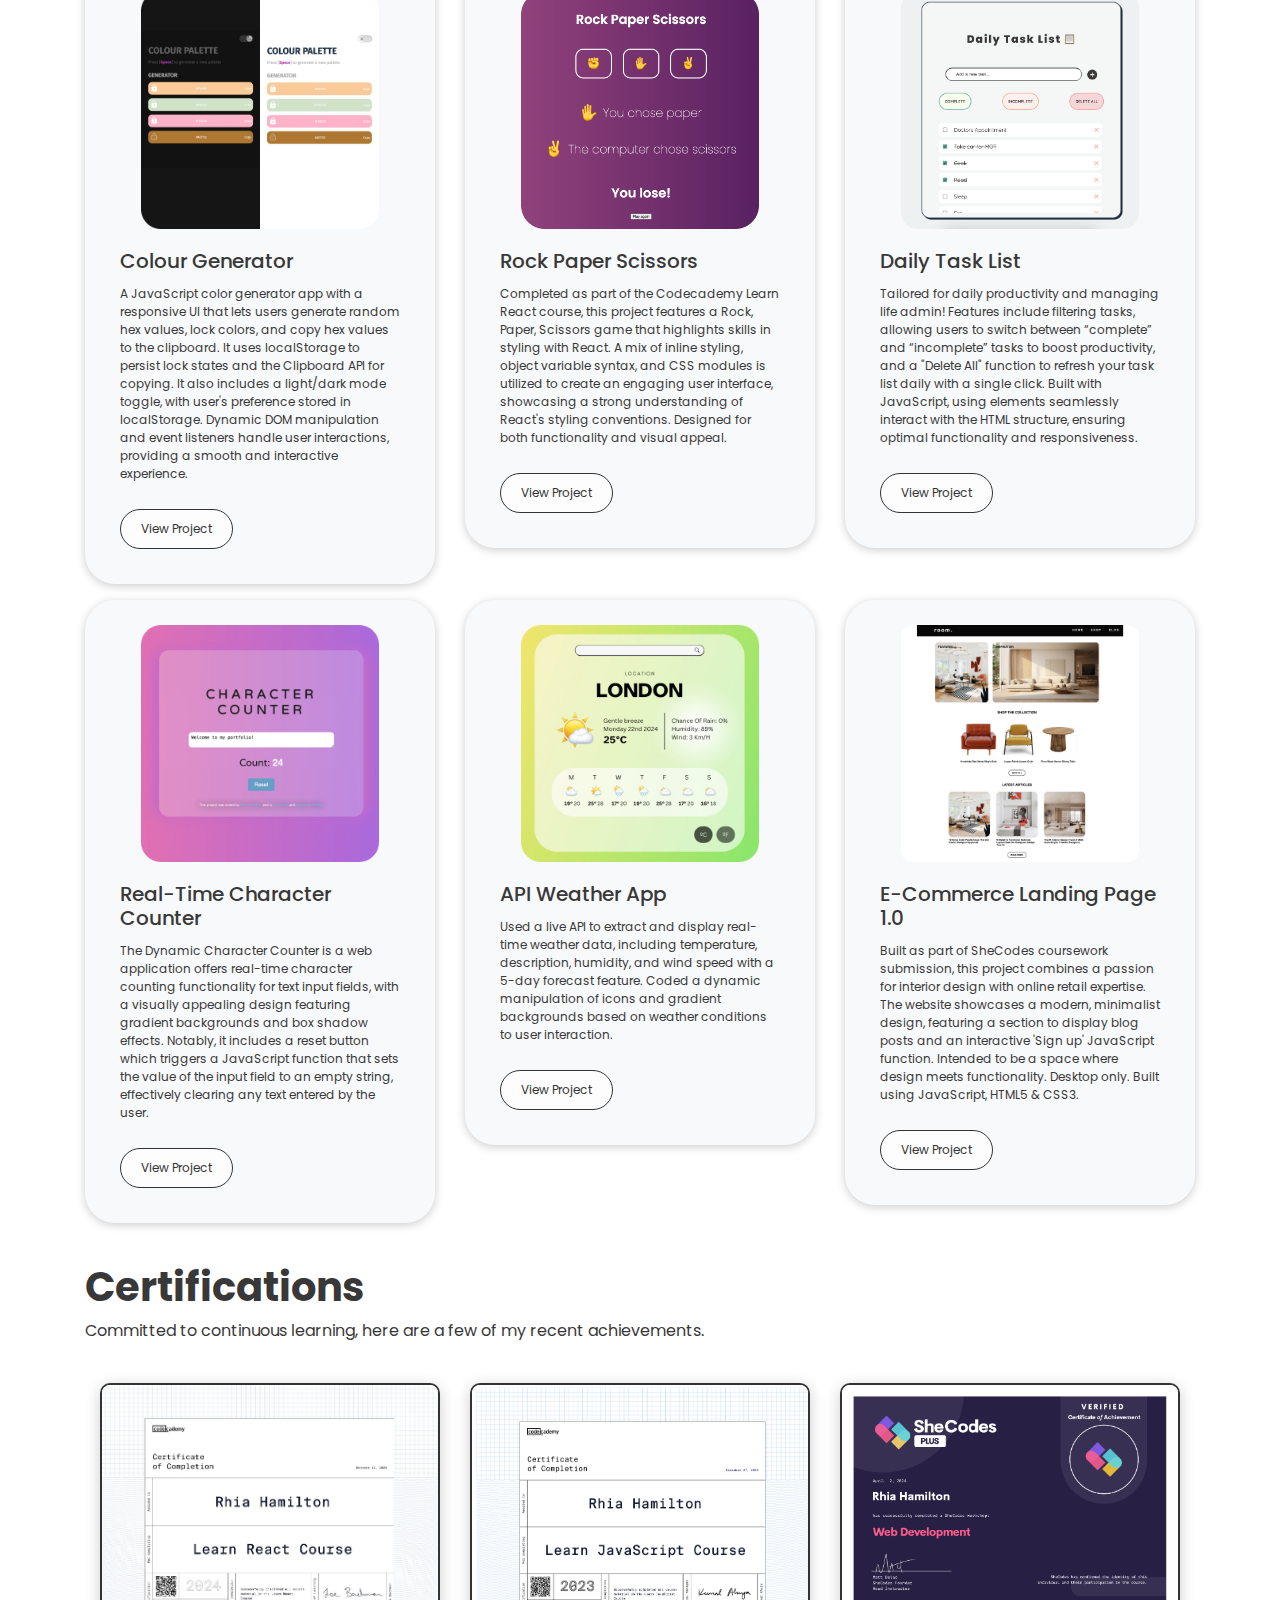
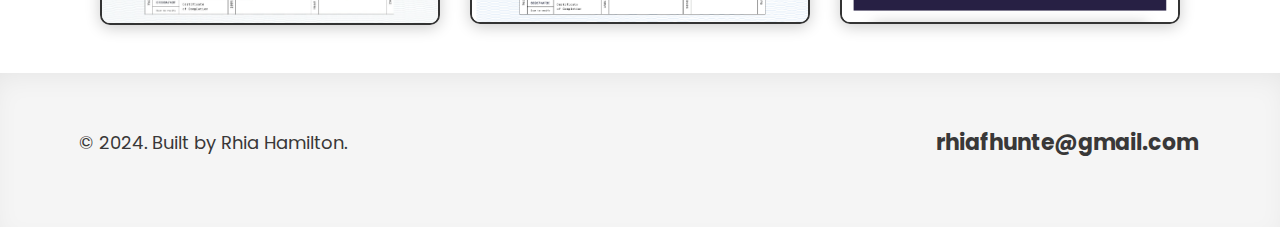
==== commit 56270bef: "Added React certificate img and URL to Certifications" ====
--- a/index.html
+++ b/index.html
@@ -381,16 +381,16 @@
         <div class="row">
             <div class="col-md-4">
                 <div class="certificate">
-                    <a href="https://www.codecademy.com/profiles/Rhiafhunte/certificates/705dcb15de0da4dd9d9fc4f3274b430e" target="_blank">
-                        <img src="Assets/Codecademy_JS_Certificate.png" alt="Certificate 1">
+                    <a href="https://www.codecademy.com/profiles/Rhiafhunte/certificates/af00e5032d0a68cc84879983f5d8333b" target="_blank">
+                        <img src="Assets/Codecademy_React_Certificate.jpeg" alt="Certificate 1">
                     </a>
                 </div>
             </div>
             <br>
             <div class="col-md-4">
                 <div class="certificate">
-                    <a href="https://www.shecodes.io/certificates/e9a4f7de6667703b89cfa4e117dd806f" target="_blank">
-                        <img src="Assets/RH_SheCodes_Basics_Certificate.png" alt="Certificate 2">
+                    <a href="https://www.codecademy.com/profiles/Rhiafhunte/certificates/705dcb15de0da4dd9d9fc4f3274b430e" target="_blank">
+                        <img src="Assets/Codecademy_JS_Certificate.png" alt="Certificate 2">
                     </a>
                 </div>
             </div>
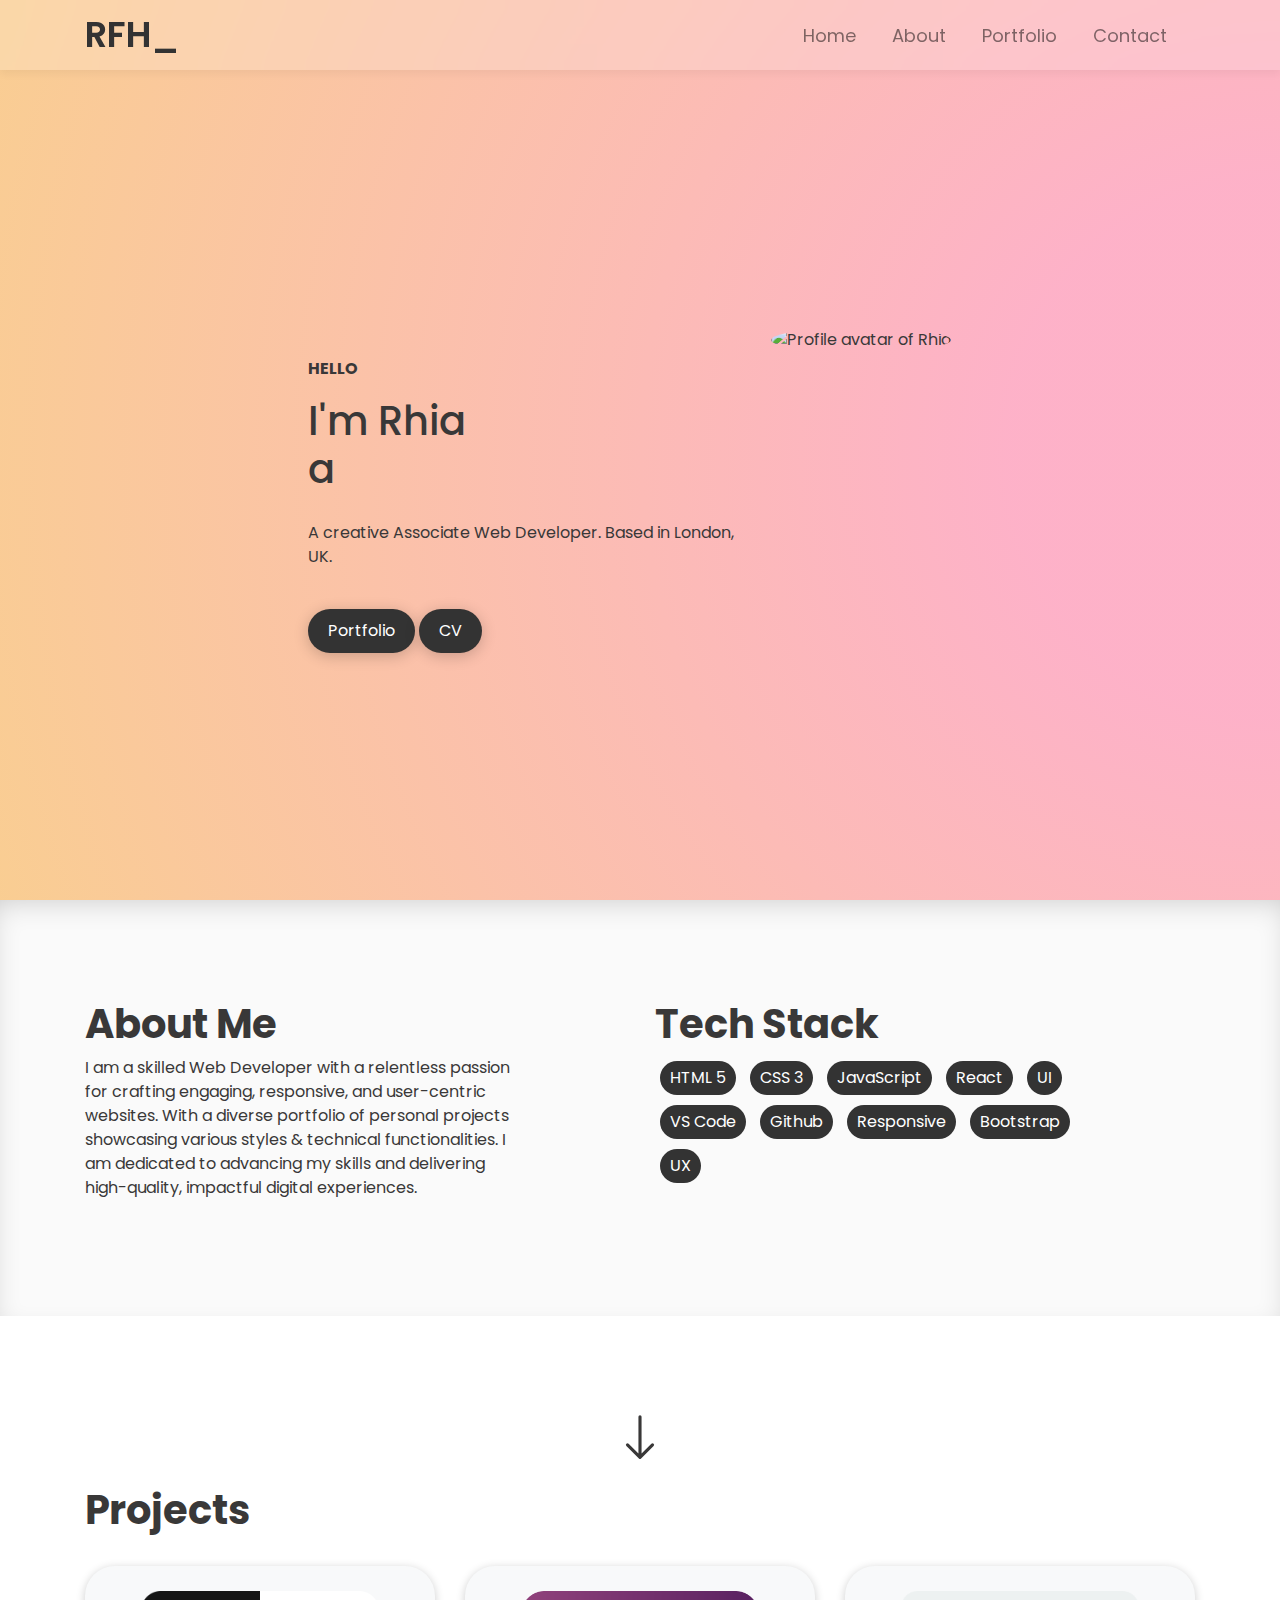
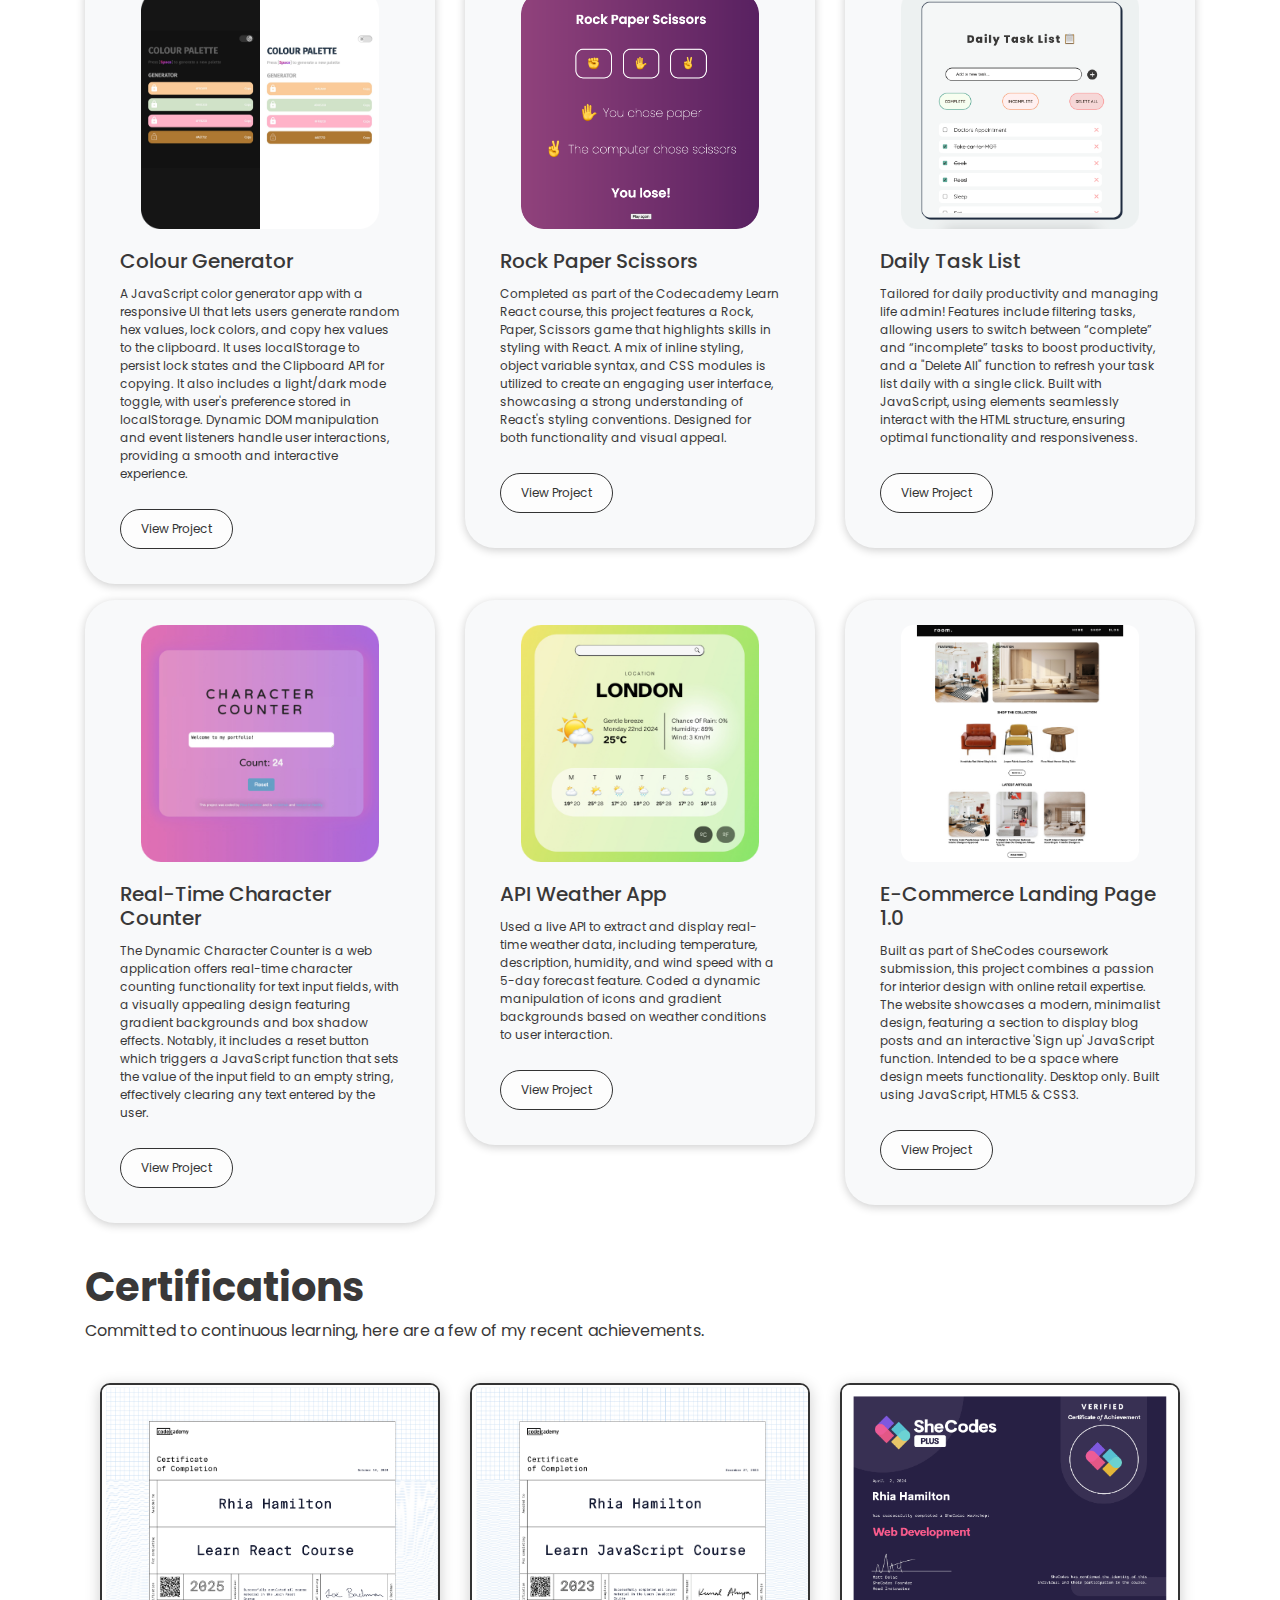
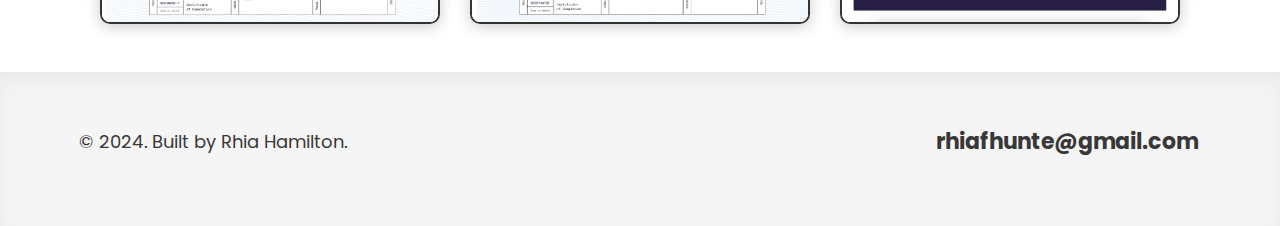
==== commit 909136d4: "Uploaded higher-res React Certificate png img" ====
--- a/index.html
+++ b/index.html
@@ -382,7 +382,7 @@
             <div class="col-md-4">
                 <div class="certificate">
                     <a href="https://www.codecademy.com/profiles/Rhiafhunte/certificates/af00e5032d0a68cc84879983f5d8333b" target="_blank">
-                        <img src="Assets/Codecademy_React_Certificate.jpeg" alt="Certificate 1">
+                        <img src="Assets/Codecademy_React_Certificate.png" alt="Certificate 1">
                     </a>
                 </div>
             </div>
